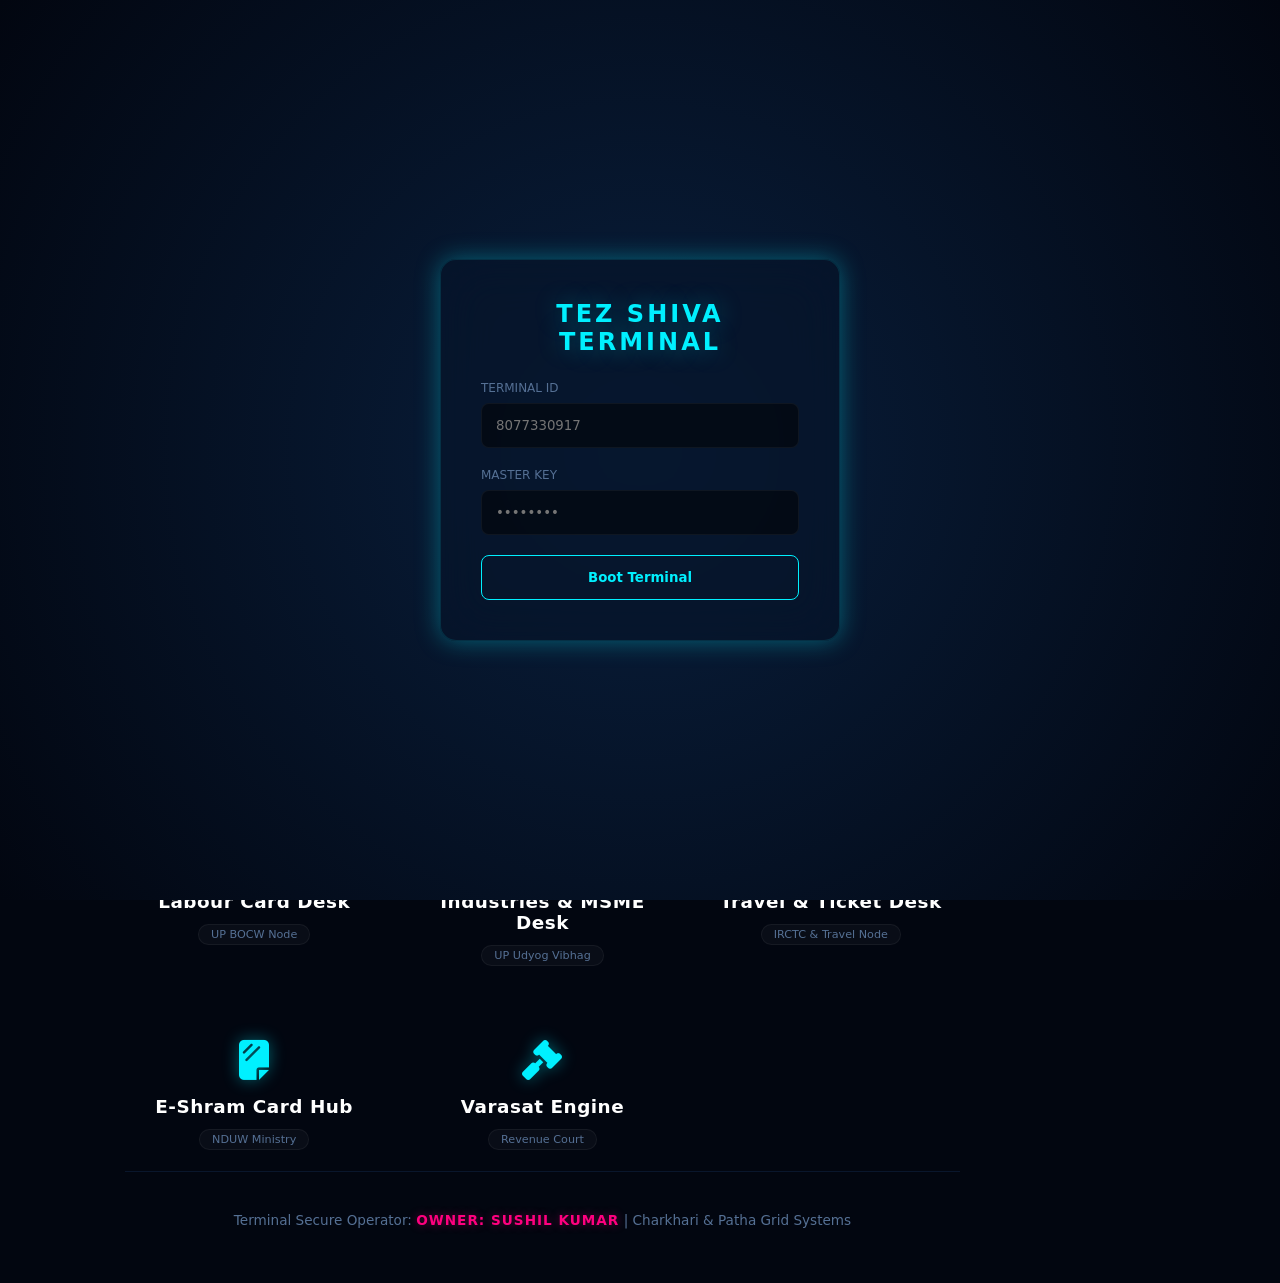
==== login.html @ bae11c3e "Add files via upload" ====
<!DOCTYPE html>
<html lang="en">
<head>
    <meta charset="UTF-8">
    <meta name="viewport" content="width=device-width, initial-scale=1.0">
    <title>Tez Shiva Cyber Sewa | Premium Console v4.0</title>
    <link rel="stylesheet" href="https://cdnjs.cloudflare.com/ajax/libs/font-awesome/6.4.0/css/all.min.css">
    <style>
        /* --- SUPREME NEON CYBER CODES --- */
        :root {
            --bg-matrix: #020610;
            --bg-surface: rgba(6, 20, 42, 0.25);
            --bg-dock: #040c1a;
            --bg-modal: rgba(3, 12, 28, 0.98);
            
            --neon-cyan: #00f0ff;
            --neon-gold: #ffaa00;
            --neon-matrix: rgba(0, 240, 255, 0.05);
            --neon-glow: 0 0 25px rgba(0, 240, 255, 0.35);
            
            --text-cyber: #e2f1ff;
            --text-dim: #557094;
            --border-glow: rgba(0, 240, 255, 0.12);
            
            --header-h: 165px; 
            --dock-w: 85px;
            --sidebar-w: 280px;
        }

        * { margin: 0; padding: 0; box-sizing: border-box; font-family: 'Segoe UI', system-ui, sans-serif; }
        body { background-color: var(--bg-matrix); color: var(--text-cyber); overflow-x: hidden; -webkit-font-smoothing: antialiased; }

        /* --- SECURE ENTRY ACCESS SYSTEM --- */
        #login-view {
            position: fixed; top: 0; left: 0; width: 100%; height: 100vh;
            background: radial-gradient(circle at center, #091f3d 0%, #020610 100%);
            display: flex; justify-content: center; align-items: center;
            z-index: 9999; transition: opacity 0.3s ease;
        }
        .login-box {
            background: rgba(6, 20, 42, 0.7); backdrop-filter: blur(25px); -webkit-backdrop-filter: blur(25px);
            padding: 40px; border-radius: 16px; width: 100%; max-width: 400px;
            border: 1px solid var(--border-glow); box-shadow: var(--neon-glow); text-align: center;
        }
        .login-box h2 { color: var(--neon-cyan); font-size: 1.5rem; margin-bottom: 25px; letter-spacing: 3px; font-weight: 900; text-shadow: var(--neon-glow); }
        .input-group { margin-bottom: 20px; text-align: left; }
        .input-group label { display: block; color: var(--text-dim); font-size: 0.75rem; text-transform: uppercase; margin-bottom: 8px; }
        .input-group input {
            width: 100%; padding: 14px; background: rgba(0,0,0,0.5);
            border: 1px solid rgba(255,255,255,0.05); border-radius: 8px; color: #fff; outline: none;
        }
        .input-group input:focus { border-color: var(--neon-cyan); box-shadow: 0 0 12px rgba(0, 240, 255, 0.2); }
        .btn-login {
            width: 100%; padding: 14px; background: transparent; color: var(--neon-cyan);
            border: 1px solid var(--neon-cyan); border-radius: 8px; font-weight: 700; cursor: pointer; transition: all 0.2s;
        }
        .btn-login:hover { background: var(--neon-cyan); color: #000; box-shadow: var(--neon-glow); }

        /* --- MULTI-TIER HEAD INTERFACE --- */
        header {
            background-color: rgba(4, 12, 26, 0.95); backdrop-filter: blur(15px); -webkit-backdrop-filter: blur(15px);
            position: fixed; top: 0; left: 0; width: 100%; height: var(--header-h);
            z-index: 1000; border-bottom: 1px solid rgba(0, 240, 255, 0.15);
            display: flex; flex-direction: column;
        }
        
        .header-top-row {
            display: flex; align-items: center; justify-content: space-between; padding: 0 2rem; height: 70px;
            border-bottom: 1px solid rgba(255,255,255,0.03);
        }
        
        .brand-container {
            display: flex; align-items: center; min-width: 450px; height: 100%;
        }
        .brand { 
            font-size: 1.8rem; 
            font-weight: 900; 
            color: var(--neon-cyan); 
            letter-spacing: 2px; 
            text-shadow: var(--neon-glow);
            border-right: 3px solid var(--neon-cyan);
            white-space: nowrap;
            padding-right: 5px;
            animation: blinkCursor 0.75s step-end infinite;
        }
        
        @keyframes blinkCursor {
            from, to { border-color: transparent }
            50% { border-color: var(--neon-cyan); }
        }
        
        .search-wrapper {
            display: flex; align-items: center; background: rgba(0, 0, 0, 0.5);
            border-radius: 8px; padding: 6px 16px; border: 1px solid rgba(20, 45, 85, 0.8);
            width: 100%; max-width: 380px;
        }
        .search-wrapper i { color: var(--neon-cyan); margin-right: 12px; }
        .search-wrapper input { background: transparent; border: none; color: #fff; width: 100%; outline: none; font-size: 0.9rem; }

        /* DOCK-STYLE HORIZONTAL UTILITY NODES (HEADER) - SCROLL FIX ADDED */
        .header-utility-menu {
            display: flex; align-items: center; gap: 10px; padding: 10px 2rem 15px 2rem; height: 100px;
            overflow-x: auto; 
            background: rgba(2, 6, 16, 0.6);
            width: 100%;
            scrollbar-width: thin; 
            scrollbar-color: var(--neon-cyan) rgba(0,0,0,0.3);
        }
        
        .header-utility-menu::-webkit-scrollbar { 
            height: 6px; 
        }
        .header-utility-menu::-webkit-scrollbar-track { 
            background: rgba(0,0,0,0.3); 
            border-radius: 10px;
        }
        .header-utility-menu::-webkit-scrollbar-thumb { 
            background: var(--neon-cyan); 
            border-radius: 10px; 
        }
        .header-utility-menu::-webkit-scrollbar-thumb:hover { 
            background: var(--neon-gold); 
        }
        
        .util-dock-node {
            min-width: 85px; 
            height: 75px; 
            border-radius: 10px; 
            background: rgba(0,0,0,0.3);
            display: flex; flex-direction: column; align-items: center; justify-content: center;
            color: var(--text-dim); text-decoration: none; cursor: pointer; transition: all 0.2s; 
            border: 1px solid transparent; text-align: center; padding: 4px;
            flex-shrink: 0; 
        }
        .util-dock-node i { font-size: 1.25rem; margin-bottom: 6px; color: var(--text-dim); transition: all 0.2s; }
        .util-dock-node span { font-size: 0.68rem; font-weight: 700; line-height: 1.2; text-transform: uppercase; white-space: nowrap; }
        
        .util-dock-node:hover { 
            color: var(--neon-cyan); background: var(--neon-matrix); 
            border-color: rgba(0, 240, 255, 0.25); box-shadow: 0 0 10px rgba(0, 240, 255, 0.1);
        }
        .util-dock-node:hover i { color: var(--neon-cyan); }
        .util-dock-node.status-alert:hover { border-color: rgba(255, 170, 0, 0.3); color: var(--neon-gold); }
        .util-dock-node.status-alert:hover i { color: var(--neon-gold); }

        /* LEFT PANEL: SCROLL ON CORE ENGINE */
        .left-dock {
            position: fixed; top: var(--header-h); left: 0;
            width: var(--dock-w); height: calc(100vh - var(--header-h));
            background: var(--bg-dock); border-right: 1px solid rgba(20, 45, 85, 0.3);
            display: flex; flex-direction: column; align-items: center; padding: 20px 0; gap: 12px; z-index: 900;
            overflow-y: auto; overflow-x: hidden; scrollbar-width: none;
        }
        .left-dock::-webkit-scrollbar { display: none; }

        .dock-node {
            width: 64px; height: 64px; border-radius: 10px; background: rgba(0,0,0,0.3);
            display: flex; flex-direction: column; align-items: center; justify-content: center;
            color: var(--text-dim); cursor: pointer; transition: all 0.2s; border: 1px solid transparent;
            text-decoration: none; flex-shrink: 0;
        }
        .dock-node i { font-size: 1.3rem; margin-bottom: 4px; }
        .dock-node span { font-size: 0.65rem; font-weight: 600; }
        .dock-node:hover { color: var(--neon-cyan); background: var(--neon-matrix); border-color: rgba(0, 240, 255, 0.2); }

        /* RIGHT PANEL: MEGA SUBMENU SCROLL ENGINE */
        .right-sidebar {
            position: fixed; top: var(--header-h); right: 0;
            width: var(--sidebar-w); height: calc(100vh - var(--header-h));
            background: var(--bg-dock); border-left: 1px solid rgba(20, 45, 85, 0.3);
            padding: 1.5rem 0 6rem 0; 
            z-index: 900; 
            overflow-y: auto; overflow-x: hidden; scrollbar-width: thin; scrollbar-color: var(--border-glow) transparent;
        }
        .right-sidebar::-webkit-scrollbar { width: 5px; }
        .right-sidebar::-webkit-scrollbar-thumb { background: var(--border-glow); border-radius: 10px; }
        
        .nav-tree { list-style: none; padding-bottom: 20px; }
        .nav-item { padding: 0 1rem; margin-bottom: 8px; }
        
        .nav-trigger {
            display: flex; justify-content: space-between; align-items: center;
            padding: 12px 14px; border-radius: 8px; font-size: 0.85rem; font-weight: 700; 
            color: var(--text-cyber); cursor: pointer; transition: all 0.2s; background: rgba(0,0,0,0.15);
            border: 1px solid rgba(255,255,255,0.02); text-transform: uppercase; letter-spacing: 0.5px;
        }
        .nav-trigger i.menu-main-icon { margin-right: 10px; color: var(--neon-cyan); width: 16px; text-align: center; }
        .nav-trigger i.fa-angle-down { transition: transform 0.3s ease; }
        .nav-trigger.active i.fa-angle-down { transform: rotate(180deg); }
        .nav-trigger:hover, .nav-trigger.active { background: var(--neon-matrix); color: var(--neon-cyan); border-color: rgba(0,240,255,0.15); }
        
        .sub-deck { max-height: 0; overflow: hidden; transition: max-height 0.4s cubic-bezier(0.4, 0, 0.2, 1); padding-left: 1.5rem; list-style: none; }
        .sub-deck.active { max-height: 1000px; padding-top: 5px; padding-bottom: 5px; }
        .sub-deck li a { 
            display: flex; align-items: center; gap: 8px; padding: 8px 10px; font-size: 0.82rem; 
            color: var(--text-dim); text-decoration: none; border-radius: 4px; transition: all 0.15s;
        }
        .sub-deck li a::before { content: '•'; color: rgba(0,240,255,0.3); font-size: 1rem; }
        .sub-deck li a:hover { color: var(--neon-cyan); background: rgba(0, 240, 255, 0.03); padding-left: 14px; }

        /* VIEWPORT MAIN AREA */
        .viewport-wrapper {
            margin-top: var(--header-h); margin-left: var(--dock-w); margin-right: var(--sidebar-w);
            padding: 2.5rem; min-height: calc(100vh - var(--header-h));
            display: flex; justify-content: center;
        }
        .center-flow { width: 100%; max-width: 1150px; display: flex; flex-direction: column; }
        .engine-indicator { font-size: 1.2rem; font-weight: 800; color: #fff; margin-bottom: 2rem; display: flex; align-items: center; gap: 10px; }
        .engine-indicator::before { content: ''; display: inline-block; width: 4px; height: 18px; background: var(--neon-cyan); box-shadow: var(--neon-glow); }

        .services-fluid-grid { display: grid; grid-template-columns: repeat(auto-fill, minmax(250px, 1fr)); gap: 30px; }
        
        .cyber-premium-card {
            background: transparent; 
            border: 1px solid transparent; 
            border-radius: 16px;
            padding: 20px 15px; 
            display: flex; 
            flex-direction: column; 
            align-items: center; 
            text-align: center;
            gap: 12px; 
            transition: all 0.25s cubic-bezier(0.2, 0.8, 0.2, 1); 
            cursor: pointer;
            position: relative;
        }
        
        .card-icon-sphere {
            width: auto; 
            height: auto; 
            background: transparent !important; 
            border: none !important; 
            box-shadow: none !important;
            font-size: 2.5rem; 
            color: var(--neon-cyan); 
            filter: drop-shadow(0 0 8px rgba(0, 240, 255, 0.4));
            transition: all 0.25s ease;
        }
        
        .cyber-premium-card h4 { 
            color: #fff; 
            font-size: 1.15rem; 
            font-weight: 700; 
            letter-spacing: 0.5px; 
            transition: color 0.25s ease;
        }
        
        .card-badge { 
            font-size: 0.7rem; 
            color: var(--text-dim); 
            background: rgba(255,255,255,0.03); 
            padding: 3px 12px; 
            border-radius: 20px; 
            border: 1px solid rgba(255,255,255,0.05);
            transition: all 0.25s ease;
        }

        .cyber-premium-card:hover {
            transform: translateY(-5px);
            border-color: rgba(0, 240, 255, 0.15);
            background: rgba(0, 240, 255, 0.02); 
        }
        .cyber-premium-card:hover .card-icon-sphere { 
            color: #ffffff; 
            filter: drop-shadow(0 0 15px var(--neon-cyan)); 
            transform: scale(1.12);
        }
        .cyber-premium-card:hover h4 { 
            color: var(--neon-cyan); 
            text-shadow: 0 0 10px rgba(0, 240, 255, 0.5);
        }
        .cyber-premium-card:hover .card-badge {
            color: var(--neon-cyan);
            border-color: rgba(0, 240, 255, 0.2);
            background: rgba(0, 240, 255, 0.05);
        }

        /* SMART WHATSAPP AUTOHIDE CORE */
        .whatsapp-cyber-float {
            position: fixed; bottom: 25px; right: 305px;
            background: #25d366; color: white; text-decoration: none; padding: 12px 20px;
            border-radius: 50px; display: flex; align-items: center; gap: 8px; font-weight: 700;
            font-size: 0.88rem; box-shadow: 0 0 20px rgba(37, 211, 102, 0.4); z-index: 1005;
            transition: opacity 0.4s ease, transform 0.3s ease, visibility 0.4s;
            opacity: 0; visibility: hidden; text-transform: uppercase; letter-spacing: 0.5px;
        }
        .whatsapp-cyber-float:hover { transform: scale(1.06); box-shadow: 0 0 25px rgba(37, 211, 102, 0.7); opacity: 1 !important; }
        .whatsapp-cyber-float svg { width: 20px; height: 20px; fill: white; }
        .whatsapp-cyber-float.show { opacity: 1; visibility: visible; }

        /* MODAL POPBOX */
        .modal-overlay {
            position: fixed; top: 0; left: 0; width: 100%; height: 100vh;
            background: rgba(1, 4, 10, 0.88); backdrop-filter: blur(15px); -webkit-backdrop-filter: blur(15px);
            z-index: 2000; display: flex; justify-content: center; align-items: center;
            opacity: 0; pointer-events: none; transition: opacity 0.25s ease;
        }
        .modal-overlay.open { opacity: 1; pointer-events: auto; }
        .modal-container {
            background: var(--bg-modal); border: 1px solid rgba(0, 240, 255, 0.3);
            width: 100%; max-width: 650px; border-radius: 20px; padding: 35px;
            box-shadow: 0 20px 50px rgba(0, 240, 255, 0.25); transform: scale(0.9); transition: transform 0.25s ease;
            position: relative;
        }
        .modal-overlay.open .modal-container { transform: scale(1); }
        .modal-close-trigger { position: absolute; top: 20px; right: 22px; color: var(--text-dim); font-size: 1.3rem; cursor: pointer; }
        .modal-close-trigger:hover { color: #ff4d4d; }
        
        .modal-header-block { display: flex; align-items: center; gap: 15px; margin-bottom: 25px; border-bottom: 1px solid rgba(20, 45, 85, 0.6); padding-bottom: 15px; }
        .modal-header-block i { font-size: 1.6rem; color: var(--neon-cyan); }
        .modal-header-block h3 { font-size: 1.3rem; font-weight: 800; color: #fff; }
        
        .modal-grid-actions { display: grid; grid-template-columns: repeat(2, 1fr); gap: 14px; }
        .modal-action-btn {
            background: rgba(6, 22, 46, 0.6); border: 1px solid rgba(20, 50, 90, 0.8);
            border-radius: 12px; padding: 16px 12px; text-align: center; color: #fff;
            text-decoration: none; display: flex; flex-direction: column; align-items: center; gap: 6px;
            transition: all 0.2s ease; cursor: pointer;
        }
        .modal-action-btn i { font-size: 1.25rem; color: var(--neon-cyan); }
        .modal-action-btn span { font-size: 0.88rem; font-weight: 700; }
        .modal-action-btn small { font-size: 0.7rem; color: var(--text-dim); }
        
        .modal-action-btn.full-span-node { grid-column: span 2; background: linear-gradient(90deg, rgba(6,22,46,0.6) 0%, rgba(0,240,255,0.05) 50%, rgba(6,22,46,0.6) 100%); border-color: rgba(0, 240, 255, 0.25); }
        .modal-action-btn:hover { background: var(--neon-matrix); border-color: var(--neon-cyan); box-shadow: 0 0 15px rgba(0, 240, 255, 0.15); transform: translateY(-2px); }
        .modal-action-btn.full-span-node:hover { border-color: var(--neon-gold); }
        .modal-action-btn.full-span-node:hover i, .modal-action-btn.full-span-node:hover span { color: var(--neon-gold); }

        footer { margin-top: auto; padding: 40px 0 15px; text-align: center; color: var(--text-dim); font-size: 0.85rem; border-top: 1px solid rgba(20, 45, 85, 0.4); }
        .owner-slug { color: #ff007f; font-weight: 900; text-shadow: 0 0 10px rgba(255, 0, 127, 0.4); letter-spacing: 1px; }

        @media (max-width: 1120px) { .right-sidebar { display: none; } .viewport-wrapper { margin-right: 0; } .whatsapp-cyber-float { right: 25px; } }
        @media (max-width: 768px) { .left-dock { display: none; } .viewport-wrapper { margin-left: 0; padding: 1.5rem; } header { height: 200px; --header-h: 200px; } .brand-container { min-width: auto; } .brand { font-size: 1.3rem; } }
    </style>
</head>
<body>

    <div id="login-view">
        <div class="login-box">
            <h2>TEZ SHIVA TERMINAL</h2>
            <form id="secureAuth">
                <div class="input-group"><label>Terminal ID</label><input type="text" id="uid" placeholder="8077330917" required autocomplete="off"></div>
                <div class="input-group"><label>Master Key</label><input type="password" id="ukey" placeholder="••••••••" required></div>
                <button type="submit" class="btn-login">Boot Terminal</button>
            </form>
        </div>
    </div>

    <div id="dashboard-view">
        
        <header>
            <div class="header-top-row">
                <div class="brand-container">
                    <div class="brand" id="liveSiteHeading">TEZ SHIVA CYBER SEWA</div>
                </div>
                
                <div class="search-wrapper">
                    <i class="fa-solid fa-magnifying-glass"></i>
                    <input type="text" id="instantSearch" placeholder="Filter through core 11 grid services..." oninput="streamFilter()">
                </div>
                <div class="header-controls">
                    <div class="control-trigger" onclick="killTerminal()"><i class="fa-solid fa-power-off" style="color: #ff4d4d; cursor:pointer;"></i></div>
                </div>
            </div>
            
            <div class="header-utility-menu">
                <a href="https://upbhulekh.gov.in/" target="_blank" class="util-dock-node"><i class="fa-solid fa-map-location-dot"></i><span>Khatuni</span></a>
                <a href="https://ekhasra.up.gov.in/" target="_blank" class="util-dock-node"><i class="fa-solid fa-file-invoice"></i><span>Khasra</span></a>
                <a href="https://upbhunaksha.gov.in/" target="_blank" class="util-dock-node"><i class="fa-solid fa-map"></i><span>Naksha</span></a>
                <a href="https://nfsa.up.gov.in/Food/TrackingRationCard/NFSARCSearch.aspx" target="_blank" class="util-dock-node"><i class="fa-solid fa-receipt"></i><span>Ration Raseed</span></a>
                <a href="https://cscsafar.in/" target="_blank" class="util-dock-node"><i class="fa-solid fa-ticket"></i><span>Ticket Booking</span></a>
                <a href="https://webservices.bajajallianz.com/CSC/login.jsp" target="_blank" class="util-dock-node"><i class="fa-solid fa-shield-halved"></i><span>Insurance</span></a>
                <a href="https://myaadhaarbeta.uidai.gov.in/CheckAadhaarStatus/en" target="_blank" class="util-dock-node status-alert"><i class="fa-solid fa-fingerprint"></i><span>Aadhaar Status</span></a>
                <a href="https://tin.tin.proteantech.in/pantan/StatusTrack.html" target="_blank" class="util-dock-node status-alert"><i class="fa-solid fa-address-card"></i><span>PAN Status</span></a>
                <a href="https://ecinet.eci.gov.in/" target="_blank" class="util-dock-node status-alert"><i class="fa-solid fa-check-to-slot"></i><span>Voter Status</span></a>
                <a href="https://upbhulekh.gov.in/" target="_blank" class="util-dock-node"><i class="fa-solid fa-map-location-dot"></i><span>Khatuni</span></a>
                <a href="https://pmkisan.gov.in/FarmerStatus.aspx" target="_blank" class="util-dock-node status-alert"><i class="fa-solid fa-tractor"></i><span>PM Kisan Stat</span></a>
                <a href="https://sspy-up.gov.in/oap/public_new/UserLogin.aspx" target="_blank" class="util-dock-node status-alert"><i class="fa-solid fa-hand-holding-heart"></i><span>Pension Stat</span></a>
                <a href="https://upbocw.in/Dynamic/PublicUser/LabourEstbDetail.aspx" target="_blank" class="util-dock-node status-alert"><i class="fa-solid fa-helmet-safety"></i><span>Labour Status</span></a>              
                <a href="https://passportsindia.gov.in/AppOnlineProject/statusTracker/trackStatusInpNew" target="_blank" class="util-dock-node status-alert"><i class="fa-solid fa-passport"></i><span>Passport Stat</span></a>
                <a href="https://scholarship.up.gov.in/" target="_blank" class="util-dock-node status-alert"><i class="fa-solid fa-graduation-cap"></i><span>Scholarship Stat</span></a>
                <a href="https://eshram.gov.in/" target="_blank" class="util-dock-node status-alert"><i class="fa-solid fa-id-badge"></i><span>E-Shram Stat</span></a>
                <a href="https://passbook.epfindia.gov.in/MemberPassBook/Login" target="_blank" class="util-dock-node status-alert"><i class="fa-solid fa-piggy-bank"></i><span>EPF Status</span></a>
                <a href="https://ewallet.uppcl.org/login" target="_blank" class="util-dock-node status-alert"><i class="fa-solid fa-bolt"></i><span>Bill Status</span></a>
            </div>
        </header>

        <aside class="left-dock" id="nodeDock"></aside>

        <aside class="right-sidebar">
            <ul class="nav-tree">
                <li class="nav-item">
                    <div class="nav-trigger" onclick="toggleSub(this)">
                        <div><i class="fa-solid fa-gavel menu-main-icon"></i>UP Govt Schemes</div><i class="fa-solid fa-angle-down"></i>
                    </div>
                    <ul class="sub-deck">
                        <li><a href="#" target="_blank">Shadi Anudan Yojana</a></li>
                        <li><a href="https://bor.up.nic.in/" target="_blank">(राजस्व विभाग) Revenue Desk </a></li>
                        <li><a href="https://bor.up.nic.in/krishakaccidentscheme" target="_blank"> मुख्यमंत्री कृषक दुर्घटना कल्याण योजना ₹5 लाख  </a></li>
                        <li><a href="https://miuponline.in/" target="_blank">यूपी निःशुल्क बोरिंग योजना</a></li>
                        <li><a href="https://upagriculture.com/" target="_blank">कृषि यंत्र सब्सिडी आवेदन (Farm Machinery Subsidy)</a></li>
                        <li><a href="https://mnre.gov.in/" target="_blank">सोलर पंप योजना (PM-KUSUM Scheme)</a></li>
                    </ul>
                </li>
                <li class="nav-item">
                    <div class="nav-trigger" onclick="toggleSub(this)">
                        <div><i class="fa-solid fa-building-columns menu-main-icon"></i>Banking Points</div><i class="fa-solid fa-angle-down"></i>
                    </div>
                    <ul class="sub-deck">
                        <li><a href="https://cscaxiskbs.in/" target="_blank">Axis Bank Portal</a></li>
                        <li><a href="https://agent2.paycsc.in/" target="_blank">AEPS Cash Withdrawal</a></li>
                        <li><a href="https://csc.finduit.in/" target="_blank">All Bank Statement</a></li>
                        <li><a href="https://cscloanbazar.in/" target="_blank">Loan Bazzar</a></li>
                        <li><a href="https://www.npci.org.in/" target="_blank">DBT/NPCI Link</a></li>
                        <li><a href="https://pfms.nic.in/" target="_blank">सरकारी पैसा चेक करें (PFMS)</a></li>
                    </ul>
                </li>
                <li class="nav-item">
                    <div class="nav-trigger" onclick="toggleSub(this)">
                        <div><i class="fa-solid fa-scroll menu-main-icon"></i>Revenue Desk</div><i class="fa-solid fa-angle-down"></i>
                    </div>
                    <ul class="sub-deck">
                        <li><a href="https://edistrict.up.gov.in/" target="_blank">Income / Caste / Domicile Certificate</a></li>
                        <li><a href="https://bor.up.nic.in/" target="_blank">Revenue Desk (राजस्व विभाग)</a></li>
                        <li><a href="https://upfr.agristack.gov.in/#" target="_blank">किसान रजिस्ट्री (Farmer Registry)</a></li>
                        <li><a href="https://agridarshan.up.gov.in/" target="_blank">किसान पंजीकरण (Kisan Panjiyan / PM-Kisan)</a></li>
                    </ul>
                </li>
                <li class="nav-item">
                    <div class="nav-trigger" onclick="toggleSub(this)">
                        <div><i class="fa-solid fa-graduation-cap menu-main-icon"></i>Education Hub</div><i class="fa-solid fa-angle-down"></i>
                    </div>
                    <ul class="sub-deck">
                        <li><a href="#" target="_blank">UPMSP Board Console</a></li>
                        <li><a href="#" target="_blank">Sarkari Result Feed</a></li>
                        <li><a href="#" target="_blank">CCC Exam Apply</a></li>
                    </ul>
                </li>
                <li class="nav-item">
                    <div class="nav-trigger" onclick="toggleSub(this)">
                        <div><i class="fa-solid fa-shield-cat menu-main-icon"></i>Police Verification</div><i class="fa-solid fa-angle-down"></i>
                    </div>
                    <ul class="sub-deck">
                        <li><a href="#" target="_blank">Character Certificate</a></li>
                        <li><a href="#" target="_blank">UP Cop Lost Report</a></li>
                        <li><a href="#" target="_blank">E-Challan Payment Node</a></li>
                    </ul>
                </li>
            </ul>
        </aside>

        <div class="viewport-wrapper">
            <div class="center-flow">
                <div class="engine-indicator">Hyperlink Action Nodes</div>
                
                <div class="services-fluid-grid" id="gridStream">
                    <div class="cyber-premium-card" data-tag="aadhaar uidai card update uid download" onclick="openServiceBox('aadhaar', 'fa-fingerprint')">
                        <div class="card-icon-sphere"><i class="fa-solid fa-fingerprint"></i></div>
                        <h4>Aadhaar Hub</h4><div class="card-badge">UIDAI Service</div>
                    </div>
                    <div class="cyber-premium-card" data-tag="pan card apply protean nsdl status nsdl" onclick="openServiceBox('pan', 'fa-address-card')">
                        <div class="card-icon-sphere"><i class="fa-solid fa-address-card"></i></div>
                        <h4>PAN Card Desk</h4><div class="card-badge">Protean / NSDL</div>
                    </div>
                    <div class="cyber-premium-card" data-tag="dl driving license sarathi parivahan rto" onclick="openServiceBox('dl', 'fa-id-card-clip')">
                        <div class="card-icon-sphere"><i class="fa-solid fa-id-card-clip"></i></div>
                        <h4>Driving License (DL)</h4><div class="card-badge">Sarathi Parivahan</div>
                    </div>
                    <div class="cyber-premium-card" data-tag="ayushman bharat health card pmjay bis" onclick="openServiceBox('ayushman', 'fa-heart-pulse')">
                        <div class="card-icon-sphere"><i class="fa-solid fa-heart-pulse"></i></div>
                        <h4>Ayushman Health</h4><div class="card-badge">PM-JAY Console</div>
                    </div>
                    <div class="cyber-premium-card" data-tag="voter id card nvsp election commission epic" onclick="openServiceBox('voter', 'fa-check-to-slot')">
                        <div class="card-icon-sphere"><i class="fa-solid fa-check-to-slot"></i></div>
                        <h4>Voter ID (NVSP)</h4><div class="card-badge">ECI Node</div>
                    </div>
                    <div class="cyber-premium-card" data-tag="ration card rasan fcs up supply quota" onclick="openServiceBox('ration', 'fa-bowl-rice')">
                        <div class="card-icon-sphere"><i class="fa-solid fa-bowl-rice"></i></div>
                         <h4>Ration Card Node</h4><div class="card-badge">FCS Department</div>
                    </div>
                   
                    <div class="cyber-premium-card" data-tag="pm kisan samman nidhi farmer sammannidhi" onclick="openServiceBox('pmkisan', 'fa-wheat-awn')">
                        <div class="card-icon-sphere"><i class="fa-solid fa-wheat-awn"></i></div>
                        <h4>PM Kisan Samman</h4><div class="card-badge">Agriculture Desk</div>
                    </div>
                    <div class="cyber-premium-card" data-tag="kisan panjikaran farmer registration agriculture agridarshan beej booking yantra booking pm kisan" onclick="openServiceBox('kisanpanjikaran', 'fa-tractor')">
                        <div class="card-icon-sphere"><i class="fa-solid fa-tractor"></i></div>
                        <h4>Kisan Panjikaran</h4><div class="card-badge">Farmer Registration</div>
                    </div>
                    <div class="cyber-premium-card" data-tag="pension old age widow disabled vridha viklang" onclick="openServiceBox('pension', 'fa-users-rays')">
                        <div class="card-icon-sphere"><i class="fa-solid fa-users-rays"></i></div>
                        <h4>Pension Systems</h4><div class="card-badge">SSP Department</div>
                    </div>
                    <div class="cyber-premium-card" data-tag="labour card shramik bocw majdur" onclick="openServiceBox('labour', 'fa-helmet-safety')">
                        <div class="card-icon-sphere"><i class="fa-solid fa-helmet-safety"></i></div>
                        <h4>Labour Card Desk</h4><div class="card-badge">UP BOCW Node</div>
                    </div>
                    <!-- Udyog Vibhag (Department of Industries) Card Component -->
                    <div class="cyber-premium-card" data-tag="udyog vibhag msme mysy cm yuva vishwakarma loan scheme" onclick="openServiceBox('udyog', 'fa-industry')">
                        <div class="card-icon-sphere"><i class="fa-solid fa-industry"></i></div>
                        <h4>Industries & MSME Desk</h4>
                        <div class="card-badge">UP Udyog Vibhag</div>
                    </div>

                    <!-- Ticket Booking Desk Card Component -->
                    <div class="cyber-premium-card" data-tag="ticket booking irctc train flight bus upsrtc yatra" onclick="openServiceBox('tickets', 'fa-ticket')">
                        <div class="card-icon-sphere"><i class="fa-solid fa-ticket"></i></div>
                        <h4>Travel & Ticket Desk</h4>
                        <div class="card-badge">IRCTC & Travel Node</div>
                    </div>

                    <div class="cyber-premium-card" data-tag="e-shram eshram card national database unorganized" onclick="openServiceBox('eshram', 'fa-sheet-plastic')">
                        <div class="card-icon-sphere"><i class="fa-solid fa-sheet-plastic"></i></div>
                        <h4>E-Shram Card Hub</h4><div class="card-badge">NDUW Ministry</div>
                    </div>
                    <div class="cyber-premium-card" data-tag="varasat virasat e-dharti inam revenue land transfer" onclick="openServiceBox('varasat', 'fa-gavel')">
                        <div class="card-icon-sphere"><i class="fa-solid fa-gavel"></i></div>
                        <h4>Varasat Engine</h4><div class="card-badge">Revenue Court</div>
                    </div>
                </div>

                <footer>Terminal Secure Operator: <span class="owner-slug">OWNER: SUSHIL KUMAR</span> | Charkhari & Patha Grid Systems</footer>
            </div>
        </div>
    </div>

    <a href="https://wa.me/918077330917?text=Namaskar%20Sushil%20Bhaiya,%20mujhe%20digital%20services%20ke%20liye%20help%20chahiye." 
       class="whatsapp-cyber-float" target="_blank" id="whatsappBtn">
        <svg viewBox="0 0 32 32">
            <path d="M16 2a14 14 0 0 0-12.1 21L2 29l6.3-1.6A14 14 0 1 0 16 2zm7.5 20.2c-.3.9-1.7 1.7-2.4 1.8-.7.1-1.5.2-4.6-1-3.2-1.3-5.3-4.6-5.5-4.8-.2-.2-1.5-2-1.5-3.9 0-1.9 1-2.8 1.4-3.2.3-.3.8-.5 1.2-.5h.4c.3 0 .6 0 .9.7.3.8 1.1 2.6 1.2 2.8.1.2.1.4 0 .6-.1.3-.3.5-.5.7-.2.2-.4.4-.2.8.3.4 1.1 1.9 2.4 3.1 1.6 1.4 3-1.9 3.4-1.7.4.2 2.4 1.1 2.8 1.3.4.2.7.3.8.5.1.3.1 1.7-.3 2.6z"/>
        </svg>
        <span>WhatsApp Help</span>
    </a>

    <div class="modal-overlay" id="actionModal" onclick="closeServiceBox(event)">
        <div class="modal-container">
            <div class="modal-close-trigger" onclick="forceCloseBox()"><i class="fa-solid fa-xmark"></i></div>
            <div class="modal-header-block">
                <i id="modalIcon" class="fa-solid fa-circle-dot"></i>
                <h3 id="modalTitle">Console Panel</h3>
            </div>
            <div class="modal-grid-actions" id="modalButtonsArea"></div>
        </div>
    </div>

    <script>
        // MASTER DYNAMIC DATA OBJECT: Isme aap jab chahe options badha ya ghata sakte hain.
        const servicesData = {
            aadhaar: {
                title: "Aadhaar System (UIDAI)",
                options: [
                
                    { name: "Aadhaar Update", sub: "Online Demographics Update", link: "https://myaadhaar.uidai.gov.in/", icon: "fa-wrench", fullSpan: true },
                    { name: "Aadhaar Update Status Check", sub: "Enrolment / Update Status", link: "https://myaadhaar.uidai.gov.in/CheckAadhaarStatus/en", icon: "fa-magnifying-glass-chart" },
                    { name: "Document Update (POI/POA)", sub: "Update Identity & Address Proof", link: "https://myaadhaar.uidai.gov.in/du/en_IN", icon: "fa-file-circle-check" },
                    { name: "Verify Mobile Number / Email", sub: "Check Registered Contact Details", link: "https://myaadhaar.uidai.gov.in/check-aadhaar-validity/en", icon: "fa-mobile-screen-button" },
                    { name: "Biometric Lock / Unlock", sub: "Secure Aadhaar Biometrics", link: "https://myaadhaar.uidai.gov.in/lock-unlock-aadhaar/en", icon: "fa-fingerprint" },
                    { name: "Complaint Register / Check Status", sub: "UIDAI Grievance Services", link: "https://myaadhaar.uidai.gov.in/grievance-feedback/en", icon: "fa-circle-exclamation" },
                    { name: "Aadhaar Download (e-Aadhaar)", sub: "Get E-Aadhaar PDF", link: "https://myaadhaar.uidai.gov.in/genricDownloadAadhaar/en", icon: "fa-print" },
                    { name: "Retrieve Lost UID/EID", sub: "Retrieve EID / UID Desk", link: "https://myaadhaar.uidai.gov.in/retrieve-eid-uid/en", icon: "fa-address-book", fullSpan: true },
                ]
            },

            pan: {
                title: "Protean PAN System (NSDL)",
                options: [
                    
                    { name: "NSDL PAN CSC", sub: "Form 49A Registration", link: "https://egovcsc.csccloud.in/nsdl/", icon: "fa-plus-circle" },
                    { name: "UTI PAN CSC", sub: "New PAN & Correction Services", link: "https://www.myutiitsl.com/", icon: "fa-address-card" },
                    { name: "Download Pan Card", sub: "Get E-Pan Card PDF", link: "#", icon: "fa-print" },
                    { name: "Reprint Pan Card", sub: "PReprint Pan PDF", link: "https://onlineservices.proteantech.in/paam/ReprintEPan.html", icon: "fa-print" },
                    { name: "Track PAN Status", sub: "Check Acknowledgment No.", link: "https://tin.tin.proteantech.in/pantan/StatusTrack.html", icon: "fa-magnifying-glass-chart"},
                    { name: "Find Lost Pan Card No.", sub: "Retrieve Pan Desk", link: "https://eportal.incometax.gov.in/iec/foservices/#/pre-login/instant-e-pan", icon: "fa-address-book"},
                    { name: "Income Tax eFiling", sub: "Official ITR & PAN Services Portal", link: "https://www.incometax.gov.in/", icon: "fa-file-invoice-dollar", fullSpan: true },
                    { name: "NSDL Official Website", sub: "Protean PAN Card Services Portal", link: "https://tinpan.proteantech.in/", icon: "fa-id-card"},
                    { name: "UTI PAN Services", sub: "UTIITSL PAN Card Official Portal", link: "https://www.pan.utiitsl.com/", icon: "fa-address-card" },
                ]
            },
            dl: {
                title: "Driving License (Sarathi Parivahan)",
                options: [
                    { name: "New License Apply", sub: "Learner & Permanent Form", link: "https://www.csctransport.in/", icon: "fa-plus-circle" },
                    { name: "DL Correction", sub: "Address / Details Change", link: "https://sarathi.parivahan.gov.in/", icon: "fa-wrench" },
                    { name: "Book My HSRP", sub: "HSRP Plate Booking & Tracking", link: "https://www.bookmyhsrp.com/", icon: "fa-car-rear"},
                    { name: "DL Mobile Number Correction", sub: "Track Application Journey", link: "https://sarathi.parivahan.gov.in/sarathiservice/mobNumUpdpub.do", icon: "fa-mobile-screen" },
                    { name: "Rc Mobile Correction", sub: "Download Certificate PDF", link: "https://vahan.parivahan.gov.in/mobileupdate/", icon: "fa-mobile-screen-button" },
                    { name: "e-Challan Payment", sub: "Check & Pay Traffic Challan", link: "https://echallan.parivahan.gov.in/index/accused-challan", icon: "fa-receipt" },
                    { name: "Know Your Vehicle Details", sub: "Search Vehicle Registration Details", link: "https://vahan.parivahan.gov.in/nrservices/faces/user/citizen/citizenlogin.xhtml", icon: "fa-car" },
                    { name: "Know Your Licence Details", sub: "Search Driving Licence Information", link: "https://parivahan.gov.in/rcdlstatus/?pur_cd=101", icon: "fa-id-card" },
                    { name: "Parivahan Vehicle Services", sub: "RC, Tax, Permit & Vehicle Services", link: "https://parivahan.gov.in/en/content/vehicle-related-services", icon: "fa-car-side", fullSpan: true },
                ]
            },
            ayushman: {
                title: "Ayushman Bharat PM-JAY",
                options: [
                    { name: "Ayushman Card", sub: "Apply & Download PM-JAY Card", link: "https://beneficiary.nha.gov.in/", icon: "fa-heart-pulse" },
                    { name: "ABHA Card", sub: "Create Ayushman Health Account", link: "https://abha.abdm.gov.in/", icon: "fa-id-card-clip" },
                    { name: "Complaint Service", sub: "Register & Track Health Complaints", link: "https://grievance.abdm.gov.in/", icon: "fa-circle-exclamation" },
                    { name: "National Health Authority", sub: "Official NHA Health Portal", link: "https://nha.gov.in/", icon: "fa-building-shield" },
                ]
            },

            udyog: {
                title: "Udyog Vibhag & MSME Services",
                options: [
                    { name: "CM Yuva Udyami Yojana", sub: "Mukhyamantri Yuva Loan Scheme", link: "https://msme.up.gov.in/", icon: "fa-user-gear" },
                    { name: "Vishwakarma Shram Samman", sub: "Free Toolkit & Skill Training Scheme", link: "https://msme.up.gov.in/login/registration_login", icon: "fa-screwdriver-wrench" },
                    { name: "Track Application Status", sub: "Check UP MSME / CM-YUVA Status", link: "https://msme.up.gov.in/login/registration_login", icon: "fa-chart-line", fullSpan: true },
                    { name: "Udyam Registration", sub: "New MSME Business Registration", link: "https://www.udyamregistration.gov.in/", icon: "fa-file-invoice" },
                    { name: "Udyam Correction/Cancel Reg", sub: "Update Existing Registration Details", link: "https://www.udyamregistration.gov.in/Udyam_Login.aspx", icon: "fa-file-pen" },
                    { name: "Know Your Udyam Number", sub: "Find Forgotten Registration Number", link: "hhttps://www.udyamregistration.gov.in/ForgotRegNo.aspx", icon: "fa-magnifying-glass" },
                    { name: "Print Udyam Certificate", sub: "Download Official MSME Certificate", link: "https://www.udyamregistration.gov.in/Udyam_Login.aspx", icon: "fa-print" },                    
                ]
            },

            tickets: {
                title: "Travel & Ticket Booking Services",
                options: [                                       
                    { name: "Train Schedule & Route", sub: "Check Train Time-Table & Stoppages", link: "https://www.indianrail.gov.in/enquiry/SCHEDULE/TrainSchedule.html?locale=en", icon: "fa-calendar-days", fullSpan: true },
                    { name: "IRCTC Train Booking(CSC)", sub: "Book Train Tickets via IRCTC Portal", link: "https://cscsafar.in/", icon: "fa-train" }, 
                    { name: "Check PNR Status", sub: "Track Live Train PNR & Waitlist Status", link: "https://www.indianrail.gov.in/enquiry/PNR/PnrEnquiry.html", icon: "fa-list-check" },
                    { name: "Train Fare Enquiry", sub: "Check Ticket Price & Class Quotas", link: "https://www.indianrail.gov.in/enquiry/FARE/FareEnquiry.html?locale=en", icon: "fa-money-bill-wave" },
                    { name: "Track Train Live Status", sub: "Spot Your Train & Running Schedule", link: "https://enquiry.indianrail.gov.in/", icon: "fa-location-dot" },
                    { name: "Cancel & Refund Status", sub: "Manage Bookings & Check Cancel Refunds", link: "https://www.operations.irctc.co.in/AgentInterface/loginHome.jsf", icon: "fa-money-bill-transfer", fullSpan: true },
                    { name: "UPSRTC Bus Booking", sub: "Book UP State Road Transport Buses", link: "https://connect.csc.gov.in/account/authorize?response_type=code&client_id=95000000000000000000000000000000000000000000000000000000000000000009b75a3-67f6-4f73-949f-31b074a1fe53&redirect_uri=https://air.cscsafar.in&state=82516", icon: "fa-bus" },
                    { name: "Flight Ticket Booking", sub: "Compare & Book Domestic/International Flights", link: "https://connect.csc.gov.in/account/authorize?response_type=code&client_id=959b75a3-67f6-4f73-949f-31b074a1fe53&redirect_uri=https://air.cscsafar.in&state=82516", icon: "fa-plane" },                    
                    
                ]
            },

            voter: {
                title: "Voter ID System (NVSP Portal)",
                options: [
                    { name: "Voter Portal Signup", sub: "Create New Voter Service Account", link: "https://voters.eci.gov.in/signup", icon: "fa-user-check", fullSpan: true },
                    { name: "Voter ID New & Correction", sub: "Fresh Registration Apply", link: "https://voters.eci.gov.in/", icon: "fa-plus-circle" },
                    { name: "Download Electoral Roll", sub: "Download PDF Voter List", link: "https://voters.eci.gov.in/download-eroll", icon: "fa-download" },
                    { name: "Search Your Name in Last SIR", sub: "Find Name in Latest Electoral Roll", link: "https://voters.eci.gov.in/", icon: "fa-magnifying-glass" },
                    { name: "Search Your Name in E-Roll", sub: "Check Name in Electoral Roll", link: "https://electoralsearch.eci.gov.in/", icon: "fa-list-check" },
                ]
            },
            ration: {
                title: "Ration Card System (FCS UP)",
                options: [
                    { name: "New & Correction Ration Card", sub: "Apply New / Update Ration Details", link: "https://edistrict.up.gov.in/edistrict/login/login.aspx?Xpr$lgnp=y9RBuCEML0mmuocMr032+/nkHNxBD6qT", icon: "fa-clipboard-list", fullSpan: true },
                    { name: "UP Food & Civil Supplies", sub: "Ration Khadya Evam Rasad Vibhag Portal", link: "https://fcs.up.gov.in/", icon: "fa-wheat-awn-circle-exclamation" },
                    { name: "Kisan Kharid Registration", sub: "Kharid Hetu Farmer Registration", link: "https://eproc.up.gov.in/paddy2324/Uparjan/FarmerRegLogin.aspx", icon: "fa-wheat-awn-circle-exclamation" },
                    { name: "Ration Card Complaint", sub: "Rashan Card Sambandhi Shikayat", link: "https://cms.up.gov.in/jsk/User/Default.aspx", icon: "fa-file-circle-exclamation", fullSpan: true },
                ]
            },
            pmkisan: {
                title: "PM Kisan Samman Nidhi",
                options: [
                    { name: "PM Kisan New Registration", sub: "Apply New Farmer Registration", link: "https://pmkisan.gov.in/RegistrationFormupdated.aspx", icon: "fa-user-plus" },
                    { name: "PM Kisan Correction", sub: "Edit Farmer Registration Details", link: "https://pmkisan.gov.in/SearchSelfRegisterfarmerDetailsnewUpdated.aspx", icon: "fa-file-pen" },
                    { name: "PM Kisan Status", sub: "Check Beneficiary Application Status", link: "https://pmkisan.gov.in/FarmerStatus.aspx", icon: "fa-magnifying-glass-chart", fullSpan: true },
                    { name: "PM Kisan eKYC", sub: "Complete Aadhaar eKYC Verification", link: "https://exlink.pmkisan.gov.in/", icon: "fa-fingerprint" },                    
                    { name: "Update Missing Details", sub: "Complete Incomplete Farmer Data", link: "https://pmkisan.gov.in/SearchBeneficiaryInformationUpdate.aspx", icon: "fa-circle-info" },
                    { name: "Know Your Registration Number", sub: "Find PM Kisan Registration ID", link: "https://pmkisan.gov.in/KnowYour_Registration.aspx", icon: "fa-id-card" },
                    { name: "PM Kisan Mobile Update", sub: "Change Registered Mobile Number", link: "https://pmkisan.gov.in/MobileUpdation_Pub.aspx", icon: "fa-mobile-screen-button" },
                    { name: "Check Farmer Status", sub: "Beneficiary Installment Status", link: "https://pmkisan.gov.in/BeneficiaryStatus_New.aspx", icon: "fa-magnifying-glass-chart", fullSpan: true },
                ]
            
            },

            kisanpanjikaran: {
                title: "Kisan Agriculture Services",
                options: [
                    { name: "Kisan Panjikaran", sub: "Farmer Registration Portal", link: "https://upfr.agristack.gov.in/", icon: "fa-user-plus" },
                    { name: "Agridarshan Login", sub: "Agriculture Department Dashboard", link: "https://agriculture.up.gov.in/", icon: "fa-seedling" },
                    { name: "Aadhaar Satyapan", sub: "Farmer Aadhaar Verification", link: "https://upfr.agristack.gov.in/farmer-registry-up/#/home", icon: "fa-id-card" },
                    { name: "Know Your Reg Number", sub: "Find Farmer Registration Number", link: "https://upfr.agristack.gov.in/farmer-registry-up/#/home", icon: "fa-magnifying-glass" },
                    { name: "Know Your Reg Agridarshan", sub: "Search Agriculture Registration Details", link: "https://agriculture.up.gov.in/", icon: "fa-address-card" },
                    { name: "Beej Booking", sub: "Seed Booking & Distribution", link: "https://agriculture.up.gov.in/", icon: "fa-wheat-awn" },
                    { name: "Yantra Booking", sub: "Agriculture Machine Booking", link: "https://agriculture.up.gov.in/", icon: "fa-tractor" },
                ]
            
            },

            pension: {
                title: "Social Pension Portal (SSPY)",
                options: [
                    { name: "Vridha Pension Apply", sub: "Old Age Scheme Request", link: "https://sspy-up.gov.in/HindiPages/oldage_h.aspx", icon: "fa-plus-circle" },
                    { name: "Nirashrit Mahila Apply", sub: "Widow Pension Submission", link: "https://sspy-up.gov.in/HindiPages/widow_h.aspx", icon: "fa-plus-circle" },
                    { name: "Divyang Pension Apply", sub: "Disabled Welfare Request", link: "https://sspy-up.gov.in/HindiPages/handicap_h.aspx", icon: "fa-plus-circle" },                    
                    { name: "Mobile Number Update", sub: "Update Registered Mobile", link: "https://sspy-up.gov.in/oap/public_new/UserLogin.aspx"},
                    { name: "Know Your Mobile Number", sub: "Check Registered Mobile Details", link: "https://sspy-up.gov.in/oap/public_new/UserForgetMobile.aspx", icon: "fa-sim-card"},
                    { name: "eKYC Service", sub: "Complete Aadhaar eKYC Verification", link: "https://sspy-up.gov.in/oap/public_new/UserLogin.aspx", icon: "fa-fingerprint",},
                    { name: "Check Pension Status", sub: "Track Application Approval", link: "https://sspy-up.gov.in/oap/public_new/UserLogin.aspx", icon: "fa-magnifying-glass-chart", fullSpan: true },
                ]
            },
            labour: {
                title: "Labour Card (BOCW Portal)",
                options: [
                    { name: "Labour Card Apply", sub: "UPBOCW Shramik Registration", link: "https://upbocw.in/", icon: "fa-id-card" },
                    { name: "CSC Labour Card", sub: "Shramik Card via CSC Center", link: "https://www.uplmis.in/", icon: "fa-building-user" },                
                    { name: "Labour Card Status", sub: "Check Registration Status", link: "https://www.upbocw.in/Dynamic/PublicUser/LabourEstbDetail.aspx", icon: "fa-magnifying-glass"},
                    { name: "Shramik Certificate", sub: "Download Labour Certificate", link: "https://www.upbocw.in/Dynamic/PublicUser/GetLabourCertificate.aspx?Tab=1", icon: "fa-certificate"},
                    { name: "Labour Card Renewal", sub: "Renew Existing Shramik Card", link: "https://uplmis.in/Guest/LabourEstbDetail.aspx", icon: "fa-rotate-right" },                   
                    { name: "Renewal Status", sub: "Check Renewal Application", link: "https://uplmis.in/Guest/LabourEstbDetail.aspx", icon: "fa-clock-rotate-left" },                   
                    { name: "Yojna Aawedan", sub: "Apply Labour Welfare Schemes", link: "https://uplmis.in/Guest/frm_CreateLogin.aspx", icon: "fa-file-signature" },
                    { name: "Yojna Aawedan Status", sub: "Track Scheme Application", link: "https://www.upbocw.in/Dynamic/PublicUser/SearchLabourProfile.aspx?Tab=4", icon: "fa-chart-line" },
                    { name: "Find Labour Card", sub: "Search Registered Shramik", link: "https://www.upbocw.in/Dynamic/PublicUser/KnowYourReg.aspx", icon: "fa-search", fullSpan: true },
                ]
            },
            eshram: {
                title: "National E-Shram Portal",
                options: [
                    { name: "Register New Card", sub: "Self NDUW Registration", link: "https://register.eshram.gov.in/#/user/self", icon: "fa-plus-circle" },
                    { name: "Update Profile", sub: "Data Update / Correction", link: "https://register.eshram.gov.in/#/user/self", icon: "fa-wrench" },
                    { name: "Download UAN Card", sub: "Print E-Shram PDF Document", link: "https://register.eshram.gov.in/#/user/self", icon: "fa-print", fullSpan: true }
                ]
            },
            varasat: {
                title: "Varasat Court Engine",
                options: [
                    { name: "Apply Varasat Online", sub: "Uttaradhikar (उत्तराधिकार) Form", link: "https://vaad.up.nic.in/", icon: "fa-plus-circle" },
                    { name: "Track Case Status", sub: "Revenue Court Status Check", link: "https://vaad.up.nic.in/", icon: "fa-magnifying-glass-chart", fullSpan: true }
                ]
            }
        };

        const modal = document.getElementById('actionModal');
        const mTitle = document.getElementById('modalTitle');
        const mIcon = document.getElementById('modalIcon');
        const buttonsArea = document.getElementById('modalButtonsArea');

        // Dynamic Engine Handler
        function openServiceBox(serviceKey, icon) {
            const data = servicesData[serviceKey];
            if(!data) return;

            mTitle.innerText = data.title;
            mIcon.className = `fa-solid ${icon}`;
            
            // Core logic to render customized unique option elements
            buttonsArea.innerHTML = "";
            data.options.forEach(opt => {
                const buttonClass = opt.fullSpan ? "modal-action-btn full-span-node" : "modal-action-btn";
                const btnHTML = `
                    <a href="${opt.link}" target="_blank" class="${buttonClass}">
                        <i class="fa-solid ${opt.icon || 'fa-circle-dot'}"></i>
                        <span>${opt.name}</span>
                        <small>${opt.sub}</small>
                    </a>
                `;
                buttonsArea.innerHTML += btnHTML;
            });

            modal.classList.add('open');
        }

        function forceCloseBox() { modal.classList.remove('open'); }
        function closeServiceBox(e) { if(e.target === modal) modal.classList.remove('open'); }

        const authForm = document.getElementById('secureAuth');
        const lView = document.getElementById('login-view');
        const dView = document.getElementById('dashboard-view');

        authForm.addEventListener('submit', function(e) {
            e.preventDefault();
            if (document.getElementById('uid').value === "8077330917" && document.getElementById('ukey').value === "Ram##807733") {
                lView.style.opacity = '0';
                setTimeout(() => { lView.style.display = 'none'; dView.style.display = 'block'; requestAnimationFrame(() => { dView.style.opacity = '1'; }); }, 300);
            } else { alert("Security Link Broken."); }
        });
        function killTerminal() { dView.style.opacity = '0'; setTimeout(() => { dView.style.display = 'none'; lView.style.display = 'flex'; authForm.reset(); }, 300); }

        function streamFilter() {
            const query = document.getElementById('instantSearch').value.toLowerCase();
            const units = document.querySelectorAll('.cyber-premium-card');
            for (let i = 0; i < units.length; i++) {
                if (units[i].getAttribute('data-tag').indexOf(query) > -1) { units[i].style.display = "flex"; } else { units[i].style.display = "none"; }
            }
        }

        // ACTIVATED LEFT ICONS DATA OBJECTS WITH CORE SYSTEM PORTAL LINKS
        const structuralNodes = [
            { name: "PAN", url: "https://www.onlineservices.nsdl.com/paam/endUserRegisterContact.html" },
            { name: "Aadhaar", url: "https://myaadhaar.uidai.gov.in/" },
            { name: "DL", url: "https://sarathi.parivahan.gov.in/" },
            { name: "Ration", url: "https://nfsa.up.gov.in/Food/TrackingRationCard/NFSARCSearch.aspx" },
            { name: "Welfare", url: "https://sspy-up.gov.in/" }
        ];
        
        const nodeContainer = document.getElementById('nodeDock');
        const typeIcon = { "pan": "fa-id-card", "aadhaar": "fa-fingerprint", "dl": "fa-id-card-clip", "ration": "fa-wheat-awn", "welfare": "fa-wallet" };
        
        structuralNodes.forEach(node => {
            const block = document.createElement('a');
            block.className = 'dock-node';
            block.href = node.url;
            block.target = '_blank';
            block.innerHTML = `<i class="fa-solid ${typeIcon[node.name.toLowerCase()] || "fa-bolt"}"></i><span>${node.name}</span>`;
            nodeContainer.appendChild(block);
        });

        function toggleSub(trigger) {
            document.querySelectorAll('.nav-trigger').forEach(t => {
                if(t !== trigger) {
                    t.classList.remove('active');
                    if(t.nextElementSibling) t.nextElementSibling.classList.remove('active');
                }
            });

            const sub = trigger.nextElementSibling;
            const isActive = sub.classList.contains('active');
            if (isActive) {
                sub.classList.remove('active');
                trigger.classList.remove('active');
            } else {
                sub.classList.add('active');
                trigger.classList.add('active');
            }
        }

        /* --- TYPEWRITER CONFIGURATION ENGINE --- */
        const liveHeading = document.getElementById("liveSiteHeading");
        const centerBrands = [
            "TEZ SHIVA CYBER SEWA",
            "SHRI RAM AADHAAR E-SEVA KENDRA",
            "SHRI VISHNU CSC CENTER",
            "TEZ SHIVA SAMADHAN PORTAL"
        ];
        
        let currentStringIdx = 0;
        let currentCharIdx = 0;
        let isDeleting = false;
        let typingSpeed = 70;

        function typeEngine() {
            const currentFullText = centerBrands[currentStringIdx];
            
            if (isDeleting) {
                liveHeading.innerText = currentFullText.substring(0, currentCharIdx - 1);
                currentCharIdx--;
                typingSpeed = 30;
            } else {
                liveHeading.innerText = currentFullText.substring(0, currentCharIdx + 1);
                currentCharIdx++;
                typingSpeed = 70;
            }

            if (!isDeleting && currentCharIdx === currentFullText.length) {
                typingSpeed = 2200;
                isDeleting = true;
            } else if (isDeleting && currentCharIdx === 0) {
                isDeleting = false;
                currentStringIdx = (currentStringIdx + 1) % centerBrands.length;
                typingSpeed = 400;
            }

            setTimeout(typeEngine, typingSpeed);
        }
        
        document.addEventListener("DOMContentLoaded", () => {
            setTimeout(typeEngine, 800);
        });

        const waNode = document.getElementById("whatsappBtn");
        let idleTracker;
        window.addEventListener("scroll", () => {
            if (window.scrollY > 60) {
                waNode.classList.add("show");
                waNode.style.opacity = "1";
            } else {
                waNode.classList.remove("show");
            }
            clearTimeout(idleTracker);
            idleTracker = setTimeout(() => {
                if (window.scrollY > 60) {
                    waNode.style.opacity = "0.2"; 
                }
            }, 2500);
        });
        waNode.addEventListener("mouseenter", () => { waNode.style.opacity = "1"; clearTimeout(idleTracker); });
    </script>
</body>
</html>
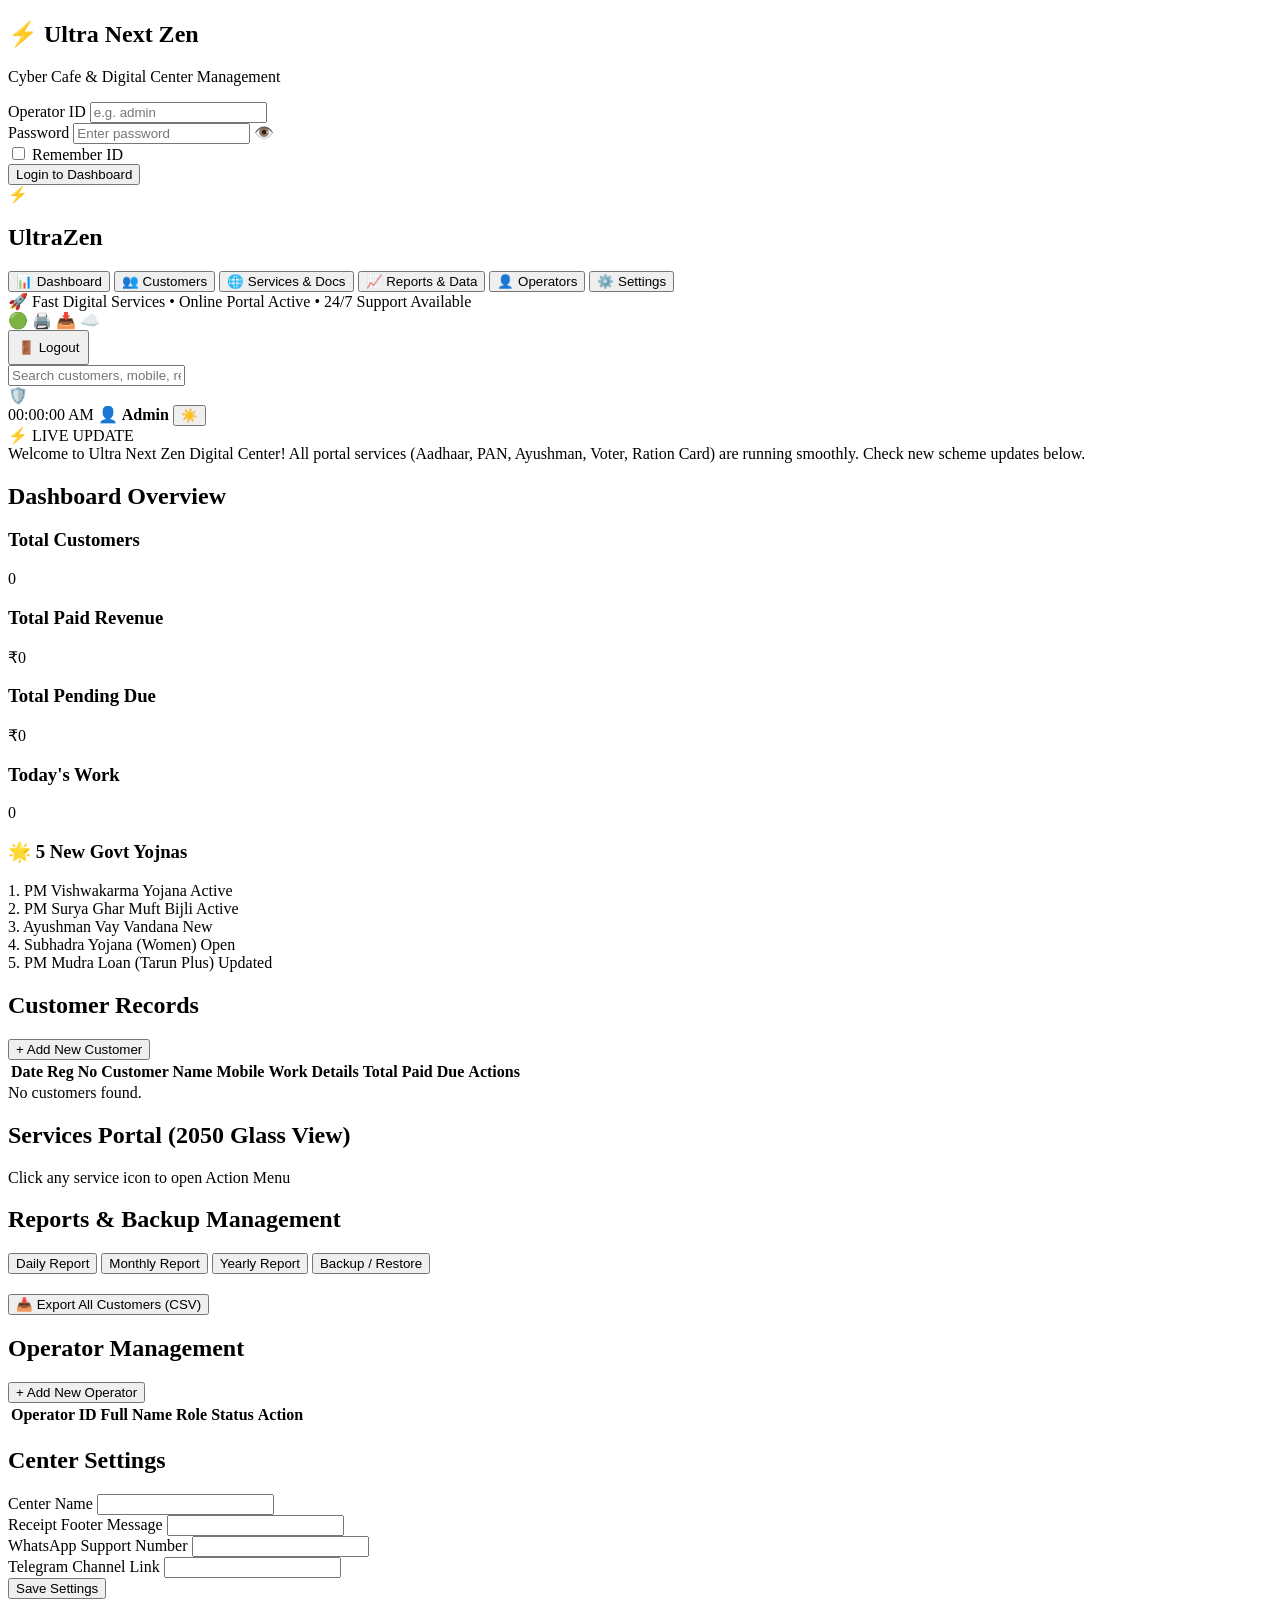
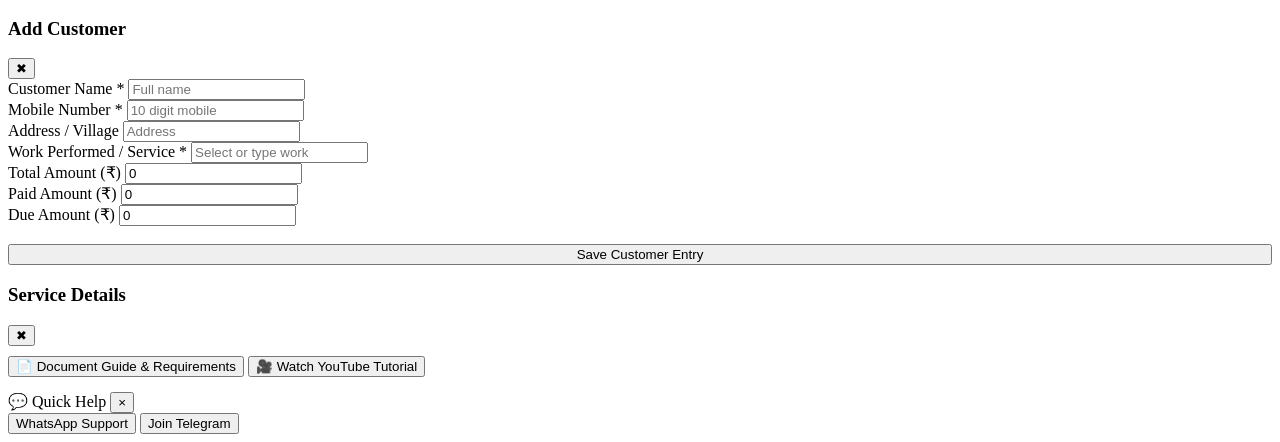
==== commit 12cdbd25: "Update print statement from 'Hello' to 'Goodbye'" ====
--- a/login.html
+++ b/login.html
@@ -3,876 +3,329 @@
 <head>
     <meta charset="UTF-8">
     <meta name="viewport" content="width=device-width, initial-scale=1.0">
-    <title>Tez Shiva Cyber Sewa | Premium Console v4.0</title>
-    <link rel="stylesheet" href="https://cdnjs.cloudflare.com/ajax/libs/font-awesome/6.4.0/css/all.min.css">
-    <style>
-        /* --- SUPREME NEON CYBER CODES --- */
-        :root {
-            --bg-matrix: #020610;
-            --bg-surface: rgba(6, 20, 42, 0.25);
-            --bg-dock: #040c1a;
-            --bg-modal: rgba(3, 12, 28, 0.98);
-            
-            --neon-cyan: #00f0ff;
-            --neon-gold: #ffaa00;
-            --neon-matrix: rgba(0, 240, 255, 0.05);
-            --neon-glow: 0 0 25px rgba(0, 240, 255, 0.35);
-            
-            --text-cyber: #e2f1ff;
-            --text-dim: #557094;
-            --border-glow: rgba(0, 240, 255, 0.12);
-            
-            --header-h: 165px; 
-            --dock-w: 85px;
-            --sidebar-w: 280px;
-        }
-
-        * { margin: 0; padding: 0; box-sizing: border-box; font-family: 'Segoe UI', system-ui, sans-serif; }
-        body { background-color: var(--bg-matrix); color: var(--text-cyber); overflow-x: hidden; -webkit-font-smoothing: antialiased; }
-
-        /* --- SECURE ENTRY ACCESS SYSTEM --- */
-        #login-view {
-            position: fixed; top: 0; left: 0; width: 100%; height: 100vh;
-            background: radial-gradient(circle at center, #091f3d 0%, #020610 100%);
-            display: flex; justify-content: center; align-items: center;
-            z-index: 9999; transition: opacity 0.3s ease;
-        }
-        .login-box {
-            background: rgba(6, 20, 42, 0.7); backdrop-filter: blur(25px); -webkit-backdrop-filter: blur(25px);
-            padding: 40px; border-radius: 16px; width: 100%; max-width: 400px;
-            border: 1px solid var(--border-glow); box-shadow: var(--neon-glow); text-align: center;
-        }
-        .login-box h2 { color: var(--neon-cyan); font-size: 1.5rem; margin-bottom: 25px; letter-spacing: 3px; font-weight: 900; text-shadow: var(--neon-glow); }
-        .input-group { margin-bottom: 20px; text-align: left; }
-        .input-group label { display: block; color: var(--text-dim); font-size: 0.75rem; text-transform: uppercase; margin-bottom: 8px; }
-        .input-group input {
-            width: 100%; padding: 14px; background: rgba(0,0,0,0.5);
-            border: 1px solid rgba(255,255,255,0.05); border-radius: 8px; color: #fff; outline: none;
-        }
-        .input-group input:focus { border-color: var(--neon-cyan); box-shadow: 0 0 12px rgba(0, 240, 255, 0.2); }
-        .btn-login {
-            width: 100%; padding: 14px; background: transparent; color: var(--neon-cyan);
-            border: 1px solid var(--neon-cyan); border-radius: 8px; font-weight: 700; cursor: pointer; transition: all 0.2s;
-        }
-        .btn-login:hover { background: var(--neon-cyan); color: #000; box-shadow: var(--neon-glow); }
-
-        /* --- MULTI-TIER HEAD INTERFACE --- */
-        header {
-            background-color: rgba(4, 12, 26, 0.95); backdrop-filter: blur(15px); -webkit-backdrop-filter: blur(15px);
-            position: fixed; top: 0; left: 0; width: 100%; height: var(--header-h);
-            z-index: 1000; border-bottom: 1px solid rgba(0, 240, 255, 0.15);
-            display: flex; flex-direction: column;
-        }
-        
-        .header-top-row {
-            display: flex; align-items: center; justify-content: space-between; padding: 0 2rem; height: 70px;
-            border-bottom: 1px solid rgba(255,255,255,0.03);
-        }
-        
-        .brand-container {
-            display: flex; align-items: center; min-width: 450px; height: 100%;
-        }
-        .brand { 
-            font-size: 1.8rem; 
-            font-weight: 900; 
-            color: var(--neon-cyan); 
-            letter-spacing: 2px; 
-            text-shadow: var(--neon-glow);
-            border-right: 3px solid var(--neon-cyan);
-            white-space: nowrap;
-            padding-right: 5px;
-            animation: blinkCursor 0.75s step-end infinite;
-        }
-        
-        @keyframes blinkCursor {
-            from, to { border-color: transparent }
-            50% { border-color: var(--neon-cyan); }
-        }
-        
-        .search-wrapper {
-            display: flex; align-items: center; background: rgba(0, 0, 0, 0.5);
-            border-radius: 8px; padding: 6px 16px; border: 1px solid rgba(20, 45, 85, 0.8);
-            width: 100%; max-width: 380px;
-        }
-        .search-wrapper i { color: var(--neon-cyan); margin-right: 12px; }
-        .search-wrapper input { background: transparent; border: none; color: #fff; width: 100%; outline: none; font-size: 0.9rem; }
-
-        /* DOCK-STYLE HORIZONTAL UTILITY NODES (HEADER) - SCROLL FIX ADDED */
-        .header-utility-menu {
-            display: flex; align-items: center; gap: 10px; padding: 10px 2rem 15px 2rem; height: 100px;
-            overflow-x: auto; 
-            background: rgba(2, 6, 16, 0.6);
-            width: 100%;
-            scrollbar-width: thin; 
-            scrollbar-color: var(--neon-cyan) rgba(0,0,0,0.3);
-        }
-        
-        .header-utility-menu::-webkit-scrollbar { 
-            height: 6px; 
-        }
-        .header-utility-menu::-webkit-scrollbar-track { 
-            background: rgba(0,0,0,0.3); 
-            border-radius: 10px;
-        }
-        .header-utility-menu::-webkit-scrollbar-thumb { 
-            background: var(--neon-cyan); 
-            border-radius: 10px; 
-        }
-        .header-utility-menu::-webkit-scrollbar-thumb:hover { 
-            background: var(--neon-gold); 
-        }
-        
-        .util-dock-node {
-            min-width: 85px; 
-            height: 75px; 
-            border-radius: 10px; 
-            background: rgba(0,0,0,0.3);
-            display: flex; flex-direction: column; align-items: center; justify-content: center;
-            color: var(--text-dim); text-decoration: none; cursor: pointer; transition: all 0.2s; 
-            border: 1px solid transparent; text-align: center; padding: 4px;
-            flex-shrink: 0; 
-        }
-        .util-dock-node i { font-size: 1.25rem; margin-bottom: 6px; color: var(--text-dim); transition: all 0.2s; }
-        .util-dock-node span { font-size: 0.68rem; font-weight: 700; line-height: 1.2; text-transform: uppercase; white-space: nowrap; }
-        
-        .util-dock-node:hover { 
-            color: var(--neon-cyan); background: var(--neon-matrix); 
-            border-color: rgba(0, 240, 255, 0.25); box-shadow: 0 0 10px rgba(0, 240, 255, 0.1);
-        }
-        .util-dock-node:hover i { color: var(--neon-cyan); }
-        .util-dock-node.status-alert:hover { border-color: rgba(255, 170, 0, 0.3); color: var(--neon-gold); }
-        .util-dock-node.status-alert:hover i { color: var(--neon-gold); }
-
-        /* LEFT PANEL: SCROLL ON CORE ENGINE */
-        .left-dock {
-            position: fixed; top: var(--header-h); left: 0;
-            width: var(--dock-w); height: calc(100vh - var(--header-h));
-            background: var(--bg-dock); border-right: 1px solid rgba(20, 45, 85, 0.3);
-            display: flex; flex-direction: column; align-items: center; padding: 20px 0; gap: 12px; z-index: 900;
-            overflow-y: auto; overflow-x: hidden; scrollbar-width: none;
-        }
-        .left-dock::-webkit-scrollbar { display: none; }
-
-        .dock-node {
-            width: 64px; height: 64px; border-radius: 10px; background: rgba(0,0,0,0.3);
-            display: flex; flex-direction: column; align-items: center; justify-content: center;
-            color: var(--text-dim); cursor: pointer; transition: all 0.2s; border: 1px solid transparent;
-            text-decoration: none; flex-shrink: 0;
-        }
-        .dock-node i { font-size: 1.3rem; margin-bottom: 4px; }
-        .dock-node span { font-size: 0.65rem; font-weight: 600; }
-        .dock-node:hover { color: var(--neon-cyan); background: var(--neon-matrix); border-color: rgba(0, 240, 255, 0.2); }
-
-        /* RIGHT PANEL: MEGA SUBMENU SCROLL ENGINE */
-        .right-sidebar {
-            position: fixed; top: var(--header-h); right: 0;
-            width: var(--sidebar-w); height: calc(100vh - var(--header-h));
-            background: var(--bg-dock); border-left: 1px solid rgba(20, 45, 85, 0.3);
-            padding: 1.5rem 0 6rem 0; 
-            z-index: 900; 
-            overflow-y: auto; overflow-x: hidden; scrollbar-width: thin; scrollbar-color: var(--border-glow) transparent;
-        }
-        .right-sidebar::-webkit-scrollbar { width: 5px; }
-        .right-sidebar::-webkit-scrollbar-thumb { background: var(--border-glow); border-radius: 10px; }
-        
-        .nav-tree { list-style: none; padding-bottom: 20px; }
-        .nav-item { padding: 0 1rem; margin-bottom: 8px; }
-        
-        .nav-trigger {
-            display: flex; justify-content: space-between; align-items: center;
-            padding: 12px 14px; border-radius: 8px; font-size: 0.85rem; font-weight: 700; 
-            color: var(--text-cyber); cursor: pointer; transition: all 0.2s; background: rgba(0,0,0,0.15);
-            border: 1px solid rgba(255,255,255,0.02); text-transform: uppercase; letter-spacing: 0.5px;
-        }
-        .nav-trigger i.menu-main-icon { margin-right: 10px; color: var(--neon-cyan); width: 16px; text-align: center; }
-        .nav-trigger i.fa-angle-down { transition: transform 0.3s ease; }
-        .nav-trigger.active i.fa-angle-down { transform: rotate(180deg); }
-        .nav-trigger:hover, .nav-trigger.active { background: var(--neon-matrix); color: var(--neon-cyan); border-color: rgba(0,240,255,0.15); }
-        
-        .sub-deck { max-height: 0; overflow: hidden; transition: max-height 0.4s cubic-bezier(0.4, 0, 0.2, 1); padding-left: 1.5rem; list-style: none; }
-        .sub-deck.active { max-height: 1000px; padding-top: 5px; padding-bottom: 5px; }
-        .sub-deck li a { 
-            display: flex; align-items: center; gap: 8px; padding: 8px 10px; font-size: 0.82rem; 
-            color: var(--text-dim); text-decoration: none; border-radius: 4px; transition: all 0.15s;
-        }
-        .sub-deck li a::before { content: '•'; color: rgba(0,240,255,0.3); font-size: 1rem; }
-        .sub-deck li a:hover { color: var(--neon-cyan); background: rgba(0, 240, 255, 0.03); padding-left: 14px; }
-
-        /* VIEWPORT MAIN AREA */
-        .viewport-wrapper {
-            margin-top: var(--header-h); margin-left: var(--dock-w); margin-right: var(--sidebar-w);
-            padding: 2.5rem; min-height: calc(100vh - var(--header-h));
-            display: flex; justify-content: center;
-        }
-        .center-flow { width: 100%; max-width: 1150px; display: flex; flex-direction: column; }
-        .engine-indicator { font-size: 1.2rem; font-weight: 800; color: #fff; margin-bottom: 2rem; display: flex; align-items: center; gap: 10px; }
-        .engine-indicator::before { content: ''; display: inline-block; width: 4px; height: 18px; background: var(--neon-cyan); box-shadow: var(--neon-glow); }
-
-        .services-fluid-grid { display: grid; grid-template-columns: repeat(auto-fill, minmax(250px, 1fr)); gap: 30px; }
-        
-        .cyber-premium-card {
-            background: transparent; 
-            border: 1px solid transparent; 
-            border-radius: 16px;
-            padding: 20px 15px; 
-            display: flex; 
-            flex-direction: column; 
-            align-items: center; 
-            text-align: center;
-            gap: 12px; 
-            transition: all 0.25s cubic-bezier(0.2, 0.8, 0.2, 1); 
-            cursor: pointer;
-            position: relative;
-        }
-        
-        .card-icon-sphere {
-            width: auto; 
-            height: auto; 
-            background: transparent !important; 
-            border: none !important; 
-            box-shadow: none !important;
-            font-size: 2.5rem; 
-            color: var(--neon-cyan); 
-            filter: drop-shadow(0 0 8px rgba(0, 240, 255, 0.4));
-            transition: all 0.25s ease;
-        }
-        
-        .cyber-premium-card h4 { 
-            color: #fff; 
-            font-size: 1.15rem; 
-            font-weight: 700; 
-            letter-spacing: 0.5px; 
-            transition: color 0.25s ease;
-        }
-        
-        .card-badge { 
-            font-size: 0.7rem; 
-            color: var(--text-dim); 
-            background: rgba(255,255,255,0.03); 
-            padding: 3px 12px; 
-            border-radius: 20px; 
-            border: 1px solid rgba(255,255,255,0.05);
-            transition: all 0.25s ease;
-        }
-
-        .cyber-premium-card:hover {
-            transform: translateY(-5px);
-            border-color: rgba(0, 240, 255, 0.15);
-            background: rgba(0, 240, 255, 0.02); 
-        }
-        .cyber-premium-card:hover .card-icon-sphere { 
-            color: #ffffff; 
-            filter: drop-shadow(0 0 15px var(--neon-cyan)); 
-            transform: scale(1.12);
-        }
-        .cyber-premium-card:hover h4 { 
-            color: var(--neon-cyan); 
-            text-shadow: 0 0 10px rgba(0, 240, 255, 0.5);
-        }
-        .cyber-premium-card:hover .card-badge {
-            color: var(--neon-cyan);
-            border-color: rgba(0, 240, 255, 0.2);
-            background: rgba(0, 240, 255, 0.05);
-        }
-
-        /* SMART WHATSAPP AUTOHIDE CORE */
-        .whatsapp-cyber-float {
-            position: fixed; bottom: 25px; right: 305px;
-            background: #25d366; color: white; text-decoration: none; padding: 12px 20px;
-            border-radius: 50px; display: flex; align-items: center; gap: 8px; font-weight: 700;
-            font-size: 0.88rem; box-shadow: 0 0 20px rgba(37, 211, 102, 0.4); z-index: 1005;
-            transition: opacity 0.4s ease, transform 0.3s ease, visibility 0.4s;
-            opacity: 0; visibility: hidden; text-transform: uppercase; letter-spacing: 0.5px;
-        }
-        .whatsapp-cyber-float:hover { transform: scale(1.06); box-shadow: 0 0 25px rgba(37, 211, 102, 0.7); opacity: 1 !important; }
-        .whatsapp-cyber-float svg { width: 20px; height: 20px; fill: white; }
-        .whatsapp-cyber-float.show { opacity: 1; visibility: visible; }
-
-        /* MODAL POPBOX */
-        .modal-overlay {
-            position: fixed; top: 0; left: 0; width: 100%; height: 100vh;
-            background: rgba(1, 4, 10, 0.88); backdrop-filter: blur(15px); -webkit-backdrop-filter: blur(15px);
-            z-index: 2000; display: flex; justify-content: center; align-items: center;
-            opacity: 0; pointer-events: none; transition: opacity 0.25s ease;
-        }
-        .modal-overlay.open { opacity: 1; pointer-events: auto; }
-        .modal-container {
-            background: var(--bg-modal); border: 1px solid rgba(0, 240, 255, 0.3);
-            width: 100%; max-width: 650px; border-radius: 20px; padding: 35px;
-            box-shadow: 0 20px 50px rgba(0, 240, 255, 0.25); transform: scale(0.9); transition: transform 0.25s ease;
-            position: relative;
-        }
-        .modal-overlay.open .modal-container { transform: scale(1); }
-        .modal-close-trigger { position: absolute; top: 20px; right: 22px; color: var(--text-dim); font-size: 1.3rem; cursor: pointer; }
-        .modal-close-trigger:hover { color: #ff4d4d; }
-        
-        .modal-header-block { display: flex; align-items: center; gap: 15px; margin-bottom: 25px; border-bottom: 1px solid rgba(20, 45, 85, 0.6); padding-bottom: 15px; }
-        .modal-header-block i { font-size: 1.6rem; color: var(--neon-cyan); }
-        .modal-header-block h3 { font-size: 1.3rem; font-weight: 800; color: #fff; }
-        
-        .modal-grid-actions { display: grid; grid-template-columns: repeat(2, 1fr); gap: 14px; }
-        .modal-action-btn {
-            background: rgba(6, 22, 46, 0.6); border: 1px solid rgba(20, 50, 90, 0.8);
-            border-radius: 12px; padding: 16px 12px; text-align: center; color: #fff;
-            text-decoration: none; display: flex; flex-direction: column; align-items: center; gap: 6px;
-            transition: all 0.2s ease; cursor: pointer;
-        }
-        .modal-action-btn i { font-size: 1.25rem; color: var(--neon-cyan); }
-        .modal-action-btn span { font-size: 0.88rem; font-weight: 700; }
-        .modal-action-btn small { font-size: 0.7rem; color: var(--text-dim); }
-        
-        .modal-action-btn.full-span-node { grid-column: span 2; background: linear-gradient(90deg, rgba(6,22,46,0.6) 0%, rgba(0,240,255,0.05) 50%, rgba(6,22,46,0.6) 100%); border-color: rgba(0, 240, 255, 0.25); }
-        .modal-action-btn:hover { background: var(--neon-matrix); border-color: var(--neon-cyan); box-shadow: 0 0 15px rgba(0, 240, 255, 0.15); transform: translateY(-2px); }
-        .modal-action-btn.full-span-node:hover { border-color: var(--neon-gold); }
-        .modal-action-btn.full-span-node:hover i, .modal-action-btn.full-span-node:hover span { color: var(--neon-gold); }
-
-        footer { margin-top: auto; padding: 40px 0 15px; text-align: center; color: var(--text-dim); font-size: 0.85rem; border-top: 1px solid rgba(20, 45, 85, 0.4); }
-        .owner-slug { color: #ff007f; font-weight: 900; text-shadow: 0 0 10px rgba(255, 0, 127, 0.4); letter-spacing: 1px; }
-
-        @media (max-width: 1120px) { .right-sidebar { display: none; } .viewport-wrapper { margin-right: 0; } .whatsapp-cyber-float { right: 25px; } }
-        @media (max-width: 768px) { .left-dock { display: none; } .viewport-wrapper { margin-left: 0; padding: 1.5rem; } header { height: 200px; --header-h: 200px; } .brand-container { min-width: auto; } .brand { font-size: 1.3rem; } }
-    </style>
+    <title>Ultra Next Zen Digital Center</title>
+    <link rel="stylesheet" href="style.css">
 </head>
 <body>
-
-    <div id="login-view">
-        <div class="login-box">
-            <h2>TEZ SHIVA TERMINAL</h2>
-            <form id="secureAuth">
-                <div class="input-group"><label>Terminal ID</label><input type="text" id="uid" placeholder="8077330917" required autocomplete="off"></div>
-                <div class="input-group"><label>Master Key</label><input type="password" id="ukey" placeholder="••••••••" required></div>
-                <button type="submit" class="btn-login">Boot Terminal</button>
+    <!-- Toast Container -->
+    <div id="toastContainer"></div>
+
+    <!-- Login Screen -->
+    <div id="loginScreen" class="auth-screen">
+        <div class="auth-card">
+            <h2>⚡ Ultra Next Zen</h2>
+            <p>Cyber Cafe & Digital Center Management</p>
+            <form id="loginForm">
+                <div class="input-group">
+                    <label>Operator ID</label>
+                    <input type="text" id="loginId" required placeholder="e.g. admin">
+                </div>
+                <div class="input-group password-group">
+                    <label>Password</label>
+                    <input type="password" id="loginPassword" required placeholder="Enter password">
+                    <span id="togglePassword" title="Show/Hide Password">👁️</span>
+                </div>
+                <div class="checkbox-group">
+                    <label><input type="checkbox" id="rememberMe"> Remember ID</label>
+                </div>
+                <button type="submit" class="btn-primary">Login to Dashboard</button>
             </form>
         </div>
     </div>
 
-    <div id="dashboard-view">
-        
-        <header>
-            <div class="header-top-row">
-                <div class="brand-container">
-                    <div class="brand" id="liveSiteHeading">TEZ SHIVA CYBER SEWA</div>
-                </div>
-                
-                <div class="search-wrapper">
-                    <i class="fa-solid fa-magnifying-glass"></i>
-                    <input type="text" id="instantSearch" placeholder="Filter through core 11 grid services..." oninput="streamFilter()">
-                </div>
-                <div class="header-controls">
-                    <div class="control-trigger" onclick="killTerminal()"><i class="fa-solid fa-power-off" style="color: #ff4d4d; cursor:pointer;"></i></div>
-                </div>
-            </div>
+    <!-- Main App Container -->
+    <div id="appContainer" class="app-container hidden">
+        <!-- Sidebar -->
+        <aside class="sidebar">
+            <div class="sidebar-brand">
+                <span class="brand-icon">⚡</span>
+                <h2>UltraZen</h2>
+            </div>
+            <nav class="sidebar-nav">
+                <button class="nav-item active" data-target="dashboard">📊 Dashboard</button>
+                <button class="nav-item" data-target="customers">👥 Customers</button>
+                <button class="nav-item" data-target="services">🌐 Services & Docs</button>
+                <button class="nav-item" data-target="dataMenu">📈 Reports & Data</button>
+                <button class="nav-item" id="navOperators" data-target="operators">👤 Operators</button>
+                <button class="nav-item" data-target="settings">⚙️ Settings</button>
+            </nav>
+            <div class="sidebar-footer">
+                <div class="footer-scroll-box">
+                    <div class="footer-scroll-text">🚀 Fast Digital Services • Online Portal Active • 24/7 Support Available</div>
+                </div>
+                <div class="footer-icons-row">
+                    <span class="f-icon" title="Server Status">🟢</span>
+                    <span class="f-icon" title="Printer Connected">🖨️</span>
+                    <span class="f-icon" title="Scanner Ready">📥</span>
+                    <span class="f-icon" title="Cloud Backup">☁️</span>
+                </div>
+                <button id="logoutBtn" class="btn-secondary text-danger" style="padding: 8px;">🚪 Logout</button>
+            </div>
+        </aside>
+
+        <!-- Main Content Area -->
+        <main class="main-content">
+            <!-- Top Bar -->
+            <header class="top-bar">
+                <div class="search-box">
+                    <input type="text" id="globalSearch" placeholder="Search customers, mobile, reg no...">
+                </div>
+                <div class="user-info">
+                    <div class="header-mini-icon" title="Center Status">🛡️</div>
+                    <span id="liveClock" class="clock">00:00:00 AM</span>
+                    <span class="user-badge">👤 <strong id="currentOperatorName">Admin</strong></span>
+                    <button id="themeToggle" class="theme-btn" title="Toggle Theme">☀️</button>
+                </div>
+            </header>
+
+            <!-- Marquee Tool Bar -->
+            <div class="marquee-container">
+                <span class="marquee-badge">⚡ LIVE UPDATE</span>
+                <div class="marquee-wrapper">
+                    <div class="marquee-text">
+                        Welcome to Ultra Next Zen Digital Center! All portal services (Aadhaar, PAN, Ayushman, Voter, Ration Card) are running smoothly. Check new scheme updates below.
+                    </div>
+                </div>
+            </div>
+
+            <!-- Sections -->
+            <div class="content-body">
+                <!-- Dashboard Section -->
+                <section id="dashboard" class="view-section active">
+                    <h2>Dashboard Overview</h2>
+                    <div class="dashboard-grid-layout">
+                        <div>
+                            <div class="stats-grid">
+                                <div class="stat-card">
+                                    <h3>Total Customers</h3>
+                                    <div id="statTotalCust" class="stat-value text-cyan">0</div>
+                                </div>
+                                <div class="stat-card">
+                                    <h3>Total Paid Revenue</h3>
+                                    <div id="statTotalPaid" class="stat-value text-green">₹0</div>
+                                </div>
+                                <div class="stat-card">
+                                    <h3>Total Pending Due</h3>
+                                    <div id="statTotalDue" class="stat-value text-pink">₹0</div>
+                                </div>
+                                <div class="stat-card">
+                                    <h3>Today's Work</h3>
+                                    <div id="statTodayWork" class="stat-value text-yellow">0</div>
+                                </div>
+                            </div>
+                        </div>
+
+                        <div class="yojna-card">
+                            <h3>🌟 5 New Govt Yojnas</h3>
+                            <div class="yojna-list">
+                                <div class="yojna-item">
+                                    <span>1. PM Vishwakarma Yojana</span>
+                                    <span class="yojna-badge">Active</span>
+                                </div>
+                                <div class="yojna-item">
+                                    <span>2. PM Surya Ghar Muft Bijli</span>
+                                    <span class="yojna-badge">Active</span>
+                                </div>
+                                <div class="yojna-item">
+                                    <span>3. Ayushman Vay Vandana</span>
+                                    <span class="yojna-badge">New</span>
+                                </div>
+                                <div class="yojna-item">
+                                    <span>4. Subhadra Yojana (Women)</span>
+                                    <span class="yojna-badge">Open</span>
+                                </div>
+                                <div class="yojna-item">
+                                    <span>5. PM Mudra Loan (Tarun Plus)</span>
+                                    <span class="yojna-badge">Updated</span>
+                                </div>
+                            </div>
+                        </div>
+                    </div>
+                </section>
+
+                <!-- Customers Section -->
+                <section id="customers" class="view-section hidden">
+                    <div class="section-header">
+                        <h2>Customer Records</h2>
+                        <button id="addCustomerBtn" class="btn-primary">+ Add New Customer</button>
+                    </div>
+                    <div class="table-container">
+                        <table class="data-table">
+                            <thead>
+                                <tr>
+                                    <th>Date</th>
+                                    <th>Reg No</th>
+                                    <th>Customer Name</th>
+                                    <th>Mobile</th>
+                                    <th>Work Details</th>
+                                    <th>Total</th>
+                                    <th>Paid</th>
+                                    <th>Due</th>
+                                    <th>Actions</th>
+                                </tr>
+                            </thead>
+                            <tbody id="customerTableBody"></tbody>
+                        </table>
+                        <div id="emptyCustomers" class="empty-state hidden">No customers found.</div>
+                    </div>
+                </section>
+
+                <!-- Services Section -->
+                <section id="services" class="view-section hidden">
+                    <div class="section-header">
+                        <h2>Services Portal (2050 Glass View)</h2>
+                        <span class="text-muted">Click any service icon to open Action Menu</span>
+                    </div>
+                    <div id="servicesGrid" class="services-grid"></div>
+                </section>
+
+                <!-- Reports Section -->
+                <section id="dataMenu" class="view-section hidden">
+                    <h2>Reports & Backup Management</h2>
+                    <div class="tabs-header">
+                        <button class="tab-btn active" data-tab="daily">Daily Report</button>
+                        <button class="tab-btn" data-tab="monthly">Monthly Report</button>
+                        <button class="tab-btn" data-tab="yearly">Yearly Report</button>
+                        <button class="tab-btn" data-tab="backup">Backup / Restore</button>
+                    </div>
+                    <div id="reportContent" class="report-content-card"></div>
+                    <div style="margin-top: 20px;">
+                        <button id="exportCsvBtn" class="btn-secondary">📥 Export All Customers (CSV)</button>
+                    </div>
+                </section>
+
+                <!-- Operators Section -->
+                <section id="operators" class="view-section hidden">
+                    <div class="section-header">
+                        <h2>Operator Management</h2>
+                        <button id="addOpBtn" class="btn-primary">+ Add New Operator</button>
+                    </div>
+                    <div class="table-container">
+                        <table class="data-table">
+                            <thead>
+                                <tr>
+                                    <th>Operator ID</th>
+                                    <th>Full Name</th>
+                                    <th>Role</th>
+                                    <th>Status</th>
+                                    <th>Action</th>
+                                </tr>
+                            </thead>
+                            <tbody id="operatorTableBody"></tbody>
+                        </table>
+                    </div>
+                </section>
+
+                <!-- Settings Section -->
+                <section id="settings" class="view-section hidden">
+                    <h2>Center Settings</h2>
+                    <div class="settings-card">
+                        <div class="input-group">
+                            <label>Center Name</label>
+                            <input type="text" id="setCenterName">
+                        </div>
+                        <div class="input-group">
+                            <label>Receipt Footer Message</label>
+                            <input type="text" id="setReceiptFooter">
+                        </div>
+                        <div class="input-group">
+                            <label>WhatsApp Support Number</label>
+                            <input type="text" id="setWhatsapp">
+                        </div>
+                        <div class="input-group">
+                            <label>Telegram Channel Link</label>
+                            <input type="text" id="setChannel">
+                        </div>
+                        <button id="saveSettingsBtn" class="btn-primary">Save Settings</button>
+                    </div>
+                </section>
+            </div>
+        </main>
+    </div>
+
+    <!-- Modals & Support Widget -->
+    <div id="customerModal" class="modal hidden">
+        <div class="modal-content">
+            <div class="modal-header">
+                <h3 id="customerModalTitle">Add Customer</h3>
+                <button class="close-btn" onclick="closeModal('customerModal')">✖</button>
+            </div>
+            <form id="customerForm">
+                <input type="hidden" id="custId">
+                <div class="form-row">
+                    <div class="input-group">
+                        <label>Customer Name *</label>
+                        <input type="text" id="custName" required placeholder="Full name">
+                    </div>
+                    <div class="input-group">
+                        <label>Mobile Number *</label>
+                        <input type="tel" id="custMobile" required placeholder="10 digit mobile">
+                    </div>
+                </div>
+                <div class="input-group">
+                    <label>Address / Village</label>
+                    <input type="text" id="custAddress" placeholder="Address">
+                </div>
+                <div class="input-group">
+                    <label>Work Performed / Service *</label>
+                    <input type="text" id="custWork" list="serviceList" required placeholder="Select or type work">
+                    <datalist id="serviceList"></datalist>
+                </div>
+                <div class="form-row">
+                    <div class="input-group">
+                        <label>Total Amount (₹)</label>
+                        <input type="number" id="custTotal" value="0" min="0">
+                    </div>
+                    <div class="input-group">
+                        <label>Paid Amount (₹)</label>
+                        <input type="number" id="custPaid" value="0" min="0">
+                    </div>
+                    <div class="input-group">
+                        <label>Due Amount (₹)</label>
+                        <input type="number" id="custDue" value="0" readonly>
+                    </div>
+                </div>
+                <button type="submit" class="btn-primary" style="width: 100%; margin-top: 18px;">Save Customer Entry</button>
+            </form>
+        </div>
+    </div>
+
+    <!-- Service Viewer Modal -->
+    <div id="serviceViewerModal" class="modal hidden">
+        <div class="modal-content large-modal">
+            <div class="modal-header">
+                <div class="service-title-wrap">
+                    <span id="svIcon" class="s-icon"></span>
+                    <h3 id="svName">Service Details</h3>
+                </div>
+                <button class="close-btn" onclick="closeModal('serviceViewerModal')">✖</button>
+            </div>
+            <p id="svDesc" class="text-muted" style="margin: 10px 0;"></p>
             
-            <div class="header-utility-menu">
-                <a href="https://upbhulekh.gov.in/" target="_blank" class="util-dock-node"><i class="fa-solid fa-map-location-dot"></i><span>Khatuni</span></a>
-                <a href="https://ekhasra.up.gov.in/" target="_blank" class="util-dock-node"><i class="fa-solid fa-file-invoice"></i><span>Khasra</span></a>
-                <a href="https://upbhunaksha.gov.in/" target="_blank" class="util-dock-node"><i class="fa-solid fa-map"></i><span>Naksha</span></a>
-                <a href="https://nfsa.up.gov.in/Food/TrackingRationCard/NFSARCSearch.aspx" target="_blank" class="util-dock-node"><i class="fa-solid fa-receipt"></i><span>Ration Raseed</span></a>
-                <a href="https://cscsafar.in/" target="_blank" class="util-dock-node"><i class="fa-solid fa-ticket"></i><span>Ticket Booking</span></a>
-                <a href="https://webservices.bajajallianz.com/CSC/login.jsp" target="_blank" class="util-dock-node"><i class="fa-solid fa-shield-halved"></i><span>Insurance</span></a>
-                <a href="https://myaadhaarbeta.uidai.gov.in/CheckAadhaarStatus/en" target="_blank" class="util-dock-node status-alert"><i class="fa-solid fa-fingerprint"></i><span>Aadhaar Status</span></a>
-                <a href="https://tin.tin.proteantech.in/pantan/StatusTrack.html" target="_blank" class="util-dock-node status-alert"><i class="fa-solid fa-address-card"></i><span>PAN Status</span></a>
-                <a href="https://ecinet.eci.gov.in/" target="_blank" class="util-dock-node status-alert"><i class="fa-solid fa-check-to-slot"></i><span>Voter Status</span></a>
-                <a href="https://upbhulekh.gov.in/" target="_blank" class="util-dock-node"><i class="fa-solid fa-map-location-dot"></i><span>Khatuni</span></a>
-                <a href="https://pmkisan.gov.in/FarmerStatus.aspx" target="_blank" class="util-dock-node status-alert"><i class="fa-solid fa-tractor"></i><span>PM Kisan Stat</span></a>
-                <a href="https://sspy-up.gov.in/oap/public_new/UserLogin.aspx" target="_blank" class="util-dock-node status-alert"><i class="fa-solid fa-hand-holding-heart"></i><span>Pension Stat</span></a>
-                <a href="https://upbocw.in/Dynamic/PublicUser/LabourEstbDetail.aspx" target="_blank" class="util-dock-node status-alert"><i class="fa-solid fa-helmet-safety"></i><span>Labour Status</span></a>              
-                <a href="https://passportsindia.gov.in/AppOnlineProject/statusTracker/trackStatusInpNew" target="_blank" class="util-dock-node status-alert"><i class="fa-solid fa-passport"></i><span>Passport Stat</span></a>
-                <a href="https://scholarship.up.gov.in/" target="_blank" class="util-dock-node status-alert"><i class="fa-solid fa-graduation-cap"></i><span>Scholarship Stat</span></a>
-                <a href="https://eshram.gov.in/" target="_blank" class="util-dock-node status-alert"><i class="fa-solid fa-id-badge"></i><span>E-Shram Stat</span></a>
-                <a href="https://passbook.epfindia.gov.in/MemberPassBook/Login" target="_blank" class="util-dock-node status-alert"><i class="fa-solid fa-piggy-bank"></i><span>EPF Status</span></a>
-                <a href="https://ewallet.uppcl.org/login" target="_blank" class="util-dock-node status-alert"><i class="fa-solid fa-bolt"></i><span>Bill Status</span></a>
-            </div>
-        </header>
-
-        <aside class="left-dock" id="nodeDock"></aside>
-
-        <aside class="right-sidebar">
-            <ul class="nav-tree">
-                <li class="nav-item">
-                    <div class="nav-trigger" onclick="toggleSub(this)">
-                        <div><i class="fa-solid fa-gavel menu-main-icon"></i>UP Govt Schemes</div><i class="fa-solid fa-angle-down"></i>
-                    </div>
-                    <ul class="sub-deck">
-                        <li><a href="#" target="_blank">Shadi Anudan Yojana</a></li>
-                        <li><a href="https://bor.up.nic.in/" target="_blank">(राजस्व विभाग) Revenue Desk </a></li>
-                        <li><a href="https://bor.up.nic.in/krishakaccidentscheme" target="_blank"> मुख्यमंत्री कृषक दुर्घटना कल्याण योजना ₹5 लाख  </a></li>
-                        <li><a href="https://miuponline.in/" target="_blank">यूपी निःशुल्क बोरिंग योजना</a></li>
-                        <li><a href="https://upagriculture.com/" target="_blank">कृषि यंत्र सब्सिडी आवेदन (Farm Machinery Subsidy)</a></li>
-                        <li><a href="https://mnre.gov.in/" target="_blank">सोलर पंप योजना (PM-KUSUM Scheme)</a></li>
-                    </ul>
-                </li>
-                <li class="nav-item">
-                    <div class="nav-trigger" onclick="toggleSub(this)">
-                        <div><i class="fa-solid fa-building-columns menu-main-icon"></i>Banking Points</div><i class="fa-solid fa-angle-down"></i>
-                    </div>
-                    <ul class="sub-deck">
-                        <li><a href="https://cscaxiskbs.in/" target="_blank">Axis Bank Portal</a></li>
-                        <li><a href="https://agent2.paycsc.in/" target="_blank">AEPS Cash Withdrawal</a></li>
-                        <li><a href="https://csc.finduit.in/" target="_blank">All Bank Statement</a></li>
-                        <li><a href="https://cscloanbazar.in/" target="_blank">Loan Bazzar</a></li>
-                        <li><a href="https://www.npci.org.in/" target="_blank">DBT/NPCI Link</a></li>
-                        <li><a href="https://pfms.nic.in/" target="_blank">सरकारी पैसा चेक करें (PFMS)</a></li>
-                    </ul>
-                </li>
-                <li class="nav-item">
-                    <div class="nav-trigger" onclick="toggleSub(this)">
-                        <div><i class="fa-solid fa-scroll menu-main-icon"></i>Revenue Desk</div><i class="fa-solid fa-angle-down"></i>
-                    </div>
-                    <ul class="sub-deck">
-                        <li><a href="https://edistrict.up.gov.in/" target="_blank">Income / Caste / Domicile Certificate</a></li>
-                        <li><a href="https://bor.up.nic.in/" target="_blank">Revenue Desk (राजस्व विभाग)</a></li>
-                        <li><a href="https://upfr.agristack.gov.in/#" target="_blank">किसान रजिस्ट्री (Farmer Registry)</a></li>
-                        <li><a href="https://agridarshan.up.gov.in/" target="_blank">किसान पंजीकरण (Kisan Panjiyan / PM-Kisan)</a></li>
-                    </ul>
-                </li>
-                <li class="nav-item">
-                    <div class="nav-trigger" onclick="toggleSub(this)">
-                        <div><i class="fa-solid fa-graduation-cap menu-main-icon"></i>Education Hub</div><i class="fa-solid fa-angle-down"></i>
-                    </div>
-                    <ul class="sub-deck">
-                        <li><a href="#" target="_blank">UPMSP Board Console</a></li>
-                        <li><a href="#" target="_blank">Sarkari Result Feed</a></li>
-                        <li><a href="#" target="_blank">CCC Exam Apply</a></li>
-                    </ul>
-                </li>
-                <li class="nav-item">
-                    <div class="nav-trigger" onclick="toggleSub(this)">
-                        <div><i class="fa-solid fa-shield-cat menu-main-icon"></i>Police Verification</div><i class="fa-solid fa-angle-down"></i>
-                    </div>
-                    <ul class="sub-deck">
-                        <li><a href="#" target="_blank">Character Certificate</a></li>
-                        <li><a href="#" target="_blank">UP Cop Lost Report</a></li>
-                        <li><a href="#" target="_blank">E-Challan Payment Node</a></li>
-                    </ul>
-                </li>
-            </ul>
-        </aside>
-
-        <div class="viewport-wrapper">
-            <div class="center-flow">
-                <div class="engine-indicator">Hyperlink Action Nodes</div>
-                
-                <div class="services-fluid-grid" id="gridStream">
-                    <div class="cyber-premium-card" data-tag="aadhaar uidai card update uid download" onclick="openServiceBox('aadhaar', 'fa-fingerprint')">
-                        <div class="card-icon-sphere"><i class="fa-solid fa-fingerprint"></i></div>
-                        <h4>Aadhaar Hub</h4><div class="card-badge">UIDAI Service</div>
-                    </div>
-                    <div class="cyber-premium-card" data-tag="pan card apply protean nsdl status nsdl" onclick="openServiceBox('pan', 'fa-address-card')">
-                        <div class="card-icon-sphere"><i class="fa-solid fa-address-card"></i></div>
-                        <h4>PAN Card Desk</h4><div class="card-badge">Protean / NSDL</div>
-                    </div>
-                    <div class="cyber-premium-card" data-tag="dl driving license sarathi parivahan rto" onclick="openServiceBox('dl', 'fa-id-card-clip')">
-                        <div class="card-icon-sphere"><i class="fa-solid fa-id-card-clip"></i></div>
-                        <h4>Driving License (DL)</h4><div class="card-badge">Sarathi Parivahan</div>
-                    </div>
-                    <div class="cyber-premium-card" data-tag="ayushman bharat health card pmjay bis" onclick="openServiceBox('ayushman', 'fa-heart-pulse')">
-                        <div class="card-icon-sphere"><i class="fa-solid fa-heart-pulse"></i></div>
-                        <h4>Ayushman Health</h4><div class="card-badge">PM-JAY Console</div>
-                    </div>
-                    <div class="cyber-premium-card" data-tag="voter id card nvsp election commission epic" onclick="openServiceBox('voter', 'fa-check-to-slot')">
-                        <div class="card-icon-sphere"><i class="fa-solid fa-check-to-slot"></i></div>
-                        <h4>Voter ID (NVSP)</h4><div class="card-badge">ECI Node</div>
-                    </div>
-                    <div class="cyber-premium-card" data-tag="ration card rasan fcs up supply quota" onclick="openServiceBox('ration', 'fa-bowl-rice')">
-                        <div class="card-icon-sphere"><i class="fa-solid fa-bowl-rice"></i></div>
-                         <h4>Ration Card Node</h4><div class="card-badge">FCS Department</div>
-                    </div>
-                   
-                    <div class="cyber-premium-card" data-tag="pm kisan samman nidhi farmer sammannidhi" onclick="openServiceBox('pmkisan', 'fa-wheat-awn')">
-                        <div class="card-icon-sphere"><i class="fa-solid fa-wheat-awn"></i></div>
-                        <h4>PM Kisan Samman</h4><div class="card-badge">Agriculture Desk</div>
-                    </div>
-                    <div class="cyber-premium-card" data-tag="kisan panjikaran farmer registration agriculture agridarshan beej booking yantra booking pm kisan" onclick="openServiceBox('kisanpanjikaran', 'fa-tractor')">
-                        <div class="card-icon-sphere"><i class="fa-solid fa-tractor"></i></div>
-                        <h4>Kisan Panjikaran</h4><div class="card-badge">Farmer Registration</div>
-                    </div>
-                    <div class="cyber-premium-card" data-tag="pension old age widow disabled vridha viklang" onclick="openServiceBox('pension', 'fa-users-rays')">
-                        <div class="card-icon-sphere"><i class="fa-solid fa-users-rays"></i></div>
-                        <h4>Pension Systems</h4><div class="card-badge">SSP Department</div>
-                    </div>
-                    <div class="cyber-premium-card" data-tag="labour card shramik bocw majdur" onclick="openServiceBox('labour', 'fa-helmet-safety')">
-                        <div class="card-icon-sphere"><i class="fa-solid fa-helmet-safety"></i></div>
-                        <h4>Labour Card Desk</h4><div class="card-badge">UP BOCW Node</div>
-                    </div>
-                    <!-- Udyog Vibhag (Department of Industries) Card Component -->
-                    <div class="cyber-premium-card" data-tag="udyog vibhag msme mysy cm yuva vishwakarma loan scheme" onclick="openServiceBox('udyog', 'fa-industry')">
-                        <div class="card-icon-sphere"><i class="fa-solid fa-industry"></i></div>
-                        <h4>Industries & MSME Desk</h4>
-                        <div class="card-badge">UP Udyog Vibhag</div>
-                    </div>
-
-                    <!-- Ticket Booking Desk Card Component -->
-                    <div class="cyber-premium-card" data-tag="ticket booking irctc train flight bus upsrtc yatra" onclick="openServiceBox('tickets', 'fa-ticket')">
-                        <div class="card-icon-sphere"><i class="fa-solid fa-ticket"></i></div>
-                        <h4>Travel & Ticket Desk</h4>
-                        <div class="card-badge">IRCTC & Travel Node</div>
-                    </div>
-
-                    <div class="cyber-premium-card" data-tag="e-shram eshram card national database unorganized" onclick="openServiceBox('eshram', 'fa-sheet-plastic')">
-                        <div class="card-icon-sphere"><i class="fa-solid fa-sheet-plastic"></i></div>
-                        <h4>E-Shram Card Hub</h4><div class="card-badge">NDUW Ministry</div>
-                    </div>
-                    <div class="cyber-premium-card" data-tag="varasat virasat e-dharti inam revenue land transfer" onclick="openServiceBox('varasat', 'fa-gavel')">
-                        <div class="card-icon-sphere"><i class="fa-solid fa-gavel"></i></div>
-                        <h4>Varasat Engine</h4><div class="card-badge">Revenue Court</div>
-                    </div>
-                </div>
-
-                <footer>Terminal Secure Operator: <span class="owner-slug">OWNER: SUSHIL KUMAR</span> | Charkhari & Patha Grid Systems</footer>
-            </div>
-        </div>
-    </div>
-
-    <a href="https://wa.me/918077330917?text=Namaskar%20Sushil%20Bhaiya,%20mujhe%20digital%20services%20ke%20liye%20help%20chahiye." 
-       class="whatsapp-cyber-float" target="_blank" id="whatsappBtn">
-        <svg viewBox="0 0 32 32">
-            <path d="M16 2a14 14 0 0 0-12.1 21L2 29l6.3-1.6A14 14 0 1 0 16 2zm7.5 20.2c-.3.9-1.7 1.7-2.4 1.8-.7.1-1.5.2-4.6-1-3.2-1.3-5.3-4.6-5.5-4.8-.2-.2-1.5-2-1.5-3.9 0-1.9 1-2.8 1.4-3.2.3-.3.8-.5 1.2-.5h.4c.3 0 .6 0 .9.7.3.8 1.1 2.6 1.2 2.8.1.2.1.4 0 .6-.1.3-.3.5-.5.7-.2.2-.4.4-.2.8.3.4 1.1 1.9 2.4 3.1 1.6 1.4 3-1.9 3.4-1.7.4.2 2.4 1.1 2.8 1.3.4.2.7.3.8.5.1.3.1 1.7-.3 2.6z"/>
-        </svg>
-        <span>WhatsApp Help</span>
-    </a>
-
-    <div class="modal-overlay" id="actionModal" onclick="closeServiceBox(event)">
-        <div class="modal-container">
-            <div class="modal-close-trigger" onclick="forceCloseBox()"><i class="fa-solid fa-xmark"></i></div>
-            <div class="modal-header-block">
-                <i id="modalIcon" class="fa-solid fa-circle-dot"></i>
-                <h3 id="modalTitle">Console Panel</h3>
-            </div>
-            <div class="modal-grid-actions" id="modalButtonsArea"></div>
-        </div>
-    </div>
-
-    <script>
-        // MASTER DYNAMIC DATA OBJECT: Isme aap jab chahe options badha ya ghata sakte hain.
-        const servicesData = {
-            aadhaar: {
-                title: "Aadhaar System (UIDAI)",
-                options: [
-                
-                    { name: "Aadhaar Update", sub: "Online Demographics Update", link: "https://myaadhaar.uidai.gov.in/", icon: "fa-wrench", fullSpan: true },
-                    { name: "Aadhaar Update Status Check", sub: "Enrolment / Update Status", link: "https://myaadhaar.uidai.gov.in/CheckAadhaarStatus/en", icon: "fa-magnifying-glass-chart" },
-                    { name: "Document Update (POI/POA)", sub: "Update Identity & Address Proof", link: "https://myaadhaar.uidai.gov.in/du/en_IN", icon: "fa-file-circle-check" },
-                    { name: "Verify Mobile Number / Email", sub: "Check Registered Contact Details", link: "https://myaadhaar.uidai.gov.in/check-aadhaar-validity/en", icon: "fa-mobile-screen-button" },
-                    { name: "Biometric Lock / Unlock", sub: "Secure Aadhaar Biometrics", link: "https://myaadhaar.uidai.gov.in/lock-unlock-aadhaar/en", icon: "fa-fingerprint" },
-                    { name: "Complaint Register / Check Status", sub: "UIDAI Grievance Services", link: "https://myaadhaar.uidai.gov.in/grievance-feedback/en", icon: "fa-circle-exclamation" },
-                    { name: "Aadhaar Download (e-Aadhaar)", sub: "Get E-Aadhaar PDF", link: "https://myaadhaar.uidai.gov.in/genricDownloadAadhaar/en", icon: "fa-print" },
-                    { name: "Retrieve Lost UID/EID", sub: "Retrieve EID / UID Desk", link: "https://myaadhaar.uidai.gov.in/retrieve-eid-uid/en", icon: "fa-address-book", fullSpan: true },
-                ]
-            },
-
-            pan: {
-                title: "Protean PAN System (NSDL)",
-                options: [
-                    
-                    { name: "NSDL PAN CSC", sub: "Form 49A Registration", link: "https://egovcsc.csccloud.in/nsdl/", icon: "fa-plus-circle" },
-                    { name: "UTI PAN CSC", sub: "New PAN & Correction Services", link: "https://www.myutiitsl.com/", icon: "fa-address-card" },
-                    { name: "Download Pan Card", sub: "Get E-Pan Card PDF", link: "#", icon: "fa-print" },
-                    { name: "Reprint Pan Card", sub: "PReprint Pan PDF", link: "https://onlineservices.proteantech.in/paam/ReprintEPan.html", icon: "fa-print" },
-                    { name: "Track PAN Status", sub: "Check Acknowledgment No.", link: "https://tin.tin.proteantech.in/pantan/StatusTrack.html", icon: "fa-magnifying-glass-chart"},
-                    { name: "Find Lost Pan Card No.", sub: "Retrieve Pan Desk", link: "https://eportal.incometax.gov.in/iec/foservices/#/pre-login/instant-e-pan", icon: "fa-address-book"},
-                    { name: "Income Tax eFiling", sub: "Official ITR & PAN Services Portal", link: "https://www.incometax.gov.in/", icon: "fa-file-invoice-dollar", fullSpan: true },
-                    { name: "NSDL Official Website", sub: "Protean PAN Card Services Portal", link: "https://tinpan.proteantech.in/", icon: "fa-id-card"},
-                    { name: "UTI PAN Services", sub: "UTIITSL PAN Card Official Portal", link: "https://www.pan.utiitsl.com/", icon: "fa-address-card" },
-                ]
-            },
-            dl: {
-                title: "Driving License (Sarathi Parivahan)",
-                options: [
-                    { name: "New License Apply", sub: "Learner & Permanent Form", link: "https://www.csctransport.in/", icon: "fa-plus-circle" },
-                    { name: "DL Correction", sub: "Address / Details Change", link: "https://sarathi.parivahan.gov.in/", icon: "fa-wrench" },
-                    { name: "Book My HSRP", sub: "HSRP Plate Booking & Tracking", link: "https://www.bookmyhsrp.com/", icon: "fa-car-rear"},
-                    { name: "DL Mobile Number Correction", sub: "Track Application Journey", link: "https://sarathi.parivahan.gov.in/sarathiservice/mobNumUpdpub.do", icon: "fa-mobile-screen" },
-                    { name: "Rc Mobile Correction", sub: "Download Certificate PDF", link: "https://vahan.parivahan.gov.in/mobileupdate/", icon: "fa-mobile-screen-button" },
-                    { name: "e-Challan Payment", sub: "Check & Pay Traffic Challan", link: "https://echallan.parivahan.gov.in/index/accused-challan", icon: "fa-receipt" },
-                    { name: "Know Your Vehicle Details", sub: "Search Vehicle Registration Details", link: "https://vahan.parivahan.gov.in/nrservices/faces/user/citizen/citizenlogin.xhtml", icon: "fa-car" },
-                    { name: "Know Your Licence Details", sub: "Search Driving Licence Information", link: "https://parivahan.gov.in/rcdlstatus/?pur_cd=101", icon: "fa-id-card" },
-                    { name: "Parivahan Vehicle Services", sub: "RC, Tax, Permit & Vehicle Services", link: "https://parivahan.gov.in/en/content/vehicle-related-services", icon: "fa-car-side", fullSpan: true },
-                ]
-            },
-            ayushman: {
-                title: "Ayushman Bharat PM-JAY",
-                options: [
-                    { name: "Ayushman Card", sub: "Apply & Download PM-JAY Card", link: "https://beneficiary.nha.gov.in/", icon: "fa-heart-pulse" },
-                    { name: "ABHA Card", sub: "Create Ayushman Health Account", link: "https://abha.abdm.gov.in/", icon: "fa-id-card-clip" },
-                    { name: "Complaint Service", sub: "Register & Track Health Complaints", link: "https://grievance.abdm.gov.in/", icon: "fa-circle-exclamation" },
-                    { name: "National Health Authority", sub: "Official NHA Health Portal", link: "https://nha.gov.in/", icon: "fa-building-shield" },
-                ]
-            },
-
-            udyog: {
-                title: "Udyog Vibhag & MSME Services",
-                options: [
-                    { name: "CM Yuva Udyami Yojana", sub: "Mukhyamantri Yuva Loan Scheme", link: "https://msme.up.gov.in/", icon: "fa-user-gear" },
-                    { name: "Vishwakarma Shram Samman", sub: "Free Toolkit & Skill Training Scheme", link: "https://msme.up.gov.in/login/registration_login", icon: "fa-screwdriver-wrench" },
-                    { name: "Track Application Status", sub: "Check UP MSME / CM-YUVA Status", link: "https://msme.up.gov.in/login/registration_login", icon: "fa-chart-line", fullSpan: true },
-                    { name: "Udyam Registration", sub: "New MSME Business Registration", link: "https://www.udyamregistration.gov.in/", icon: "fa-file-invoice" },
-                    { name: "Udyam Correction/Cancel Reg", sub: "Update Existing Registration Details", link: "https://www.udyamregistration.gov.in/Udyam_Login.aspx", icon: "fa-file-pen" },
-                    { name: "Know Your Udyam Number", sub: "Find Forgotten Registration Number", link: "hhttps://www.udyamregistration.gov.in/ForgotRegNo.aspx", icon: "fa-magnifying-glass" },
-                    { name: "Print Udyam Certificate", sub: "Download Official MSME Certificate", link: "https://www.udyamregistration.gov.in/Udyam_Login.aspx", icon: "fa-print" },                    
-                ]
-            },
-
-            tickets: {
-                title: "Travel & Ticket Booking Services",
-                options: [                                       
-                    { name: "Train Schedule & Route", sub: "Check Train Time-Table & Stoppages", link: "https://www.indianrail.gov.in/enquiry/SCHEDULE/TrainSchedule.html?locale=en", icon: "fa-calendar-days", fullSpan: true },
-                    { name: "IRCTC Train Booking(CSC)", sub: "Book Train Tickets via IRCTC Portal", link: "https://cscsafar.in/", icon: "fa-train" }, 
-                    { name: "Check PNR Status", sub: "Track Live Train PNR & Waitlist Status", link: "https://www.indianrail.gov.in/enquiry/PNR/PnrEnquiry.html", icon: "fa-list-check" },
-                    { name: "Train Fare Enquiry", sub: "Check Ticket Price & Class Quotas", link: "https://www.indianrail.gov.in/enquiry/FARE/FareEnquiry.html?locale=en", icon: "fa-money-bill-wave" },
-                    { name: "Track Train Live Status", sub: "Spot Your Train & Running Schedule", link: "https://enquiry.indianrail.gov.in/", icon: "fa-location-dot" },
-                    { name: "Cancel & Refund Status", sub: "Manage Bookings & Check Cancel Refunds", link: "https://www.operations.irctc.co.in/AgentInterface/loginHome.jsf", icon: "fa-money-bill-transfer", fullSpan: true },
-                    { name: "UPSRTC Bus Booking", sub: "Book UP State Road Transport Buses", link: "https://connect.csc.gov.in/account/authorize?response_type=code&client_id=95000000000000000000000000000000000000000000000000000000000000000009b75a3-67f6-4f73-949f-31b074a1fe53&redirect_uri=https://air.cscsafar.in&state=82516", icon: "fa-bus" },
-                    { name: "Flight Ticket Booking", sub: "Compare & Book Domestic/International Flights", link: "https://connect.csc.gov.in/account/authorize?response_type=code&client_id=959b75a3-67f6-4f73-949f-31b074a1fe53&redirect_uri=https://air.cscsafar.in&state=82516", icon: "fa-plane" },                    
-                    
-                ]
-            },
-
-            voter: {
-                title: "Voter ID System (NVSP Portal)",
-                options: [
-                    { name: "Voter Portal Signup", sub: "Create New Voter Service Account", link: "https://voters.eci.gov.in/signup", icon: "fa-user-check", fullSpan: true },
-                    { name: "Voter ID New & Correction", sub: "Fresh Registration Apply", link: "https://voters.eci.gov.in/", icon: "fa-plus-circle" },
-                    { name: "Download Electoral Roll", sub: "Download PDF Voter List", link: "https://voters.eci.gov.in/download-eroll", icon: "fa-download" },
-                    { name: "Search Your Name in Last SIR", sub: "Find Name in Latest Electoral Roll", link: "https://voters.eci.gov.in/", icon: "fa-magnifying-glass" },
-                    { name: "Search Your Name in E-Roll", sub: "Check Name in Electoral Roll", link: "https://electoralsearch.eci.gov.in/", icon: "fa-list-check" },
-                ]
-            },
-            ration: {
-                title: "Ration Card System (FCS UP)",
-                options: [
-                    { name: "New & Correction Ration Card", sub: "Apply New / Update Ration Details", link: "https://edistrict.up.gov.in/edistrict/login/login.aspx?Xpr$lgnp=y9RBuCEML0mmuocMr032+/nkHNxBD6qT", icon: "fa-clipboard-list", fullSpan: true },
-                    { name: "UP Food & Civil Supplies", sub: "Ration Khadya Evam Rasad Vibhag Portal", link: "https://fcs.up.gov.in/", icon: "fa-wheat-awn-circle-exclamation" },
-                    { name: "Kisan Kharid Registration", sub: "Kharid Hetu Farmer Registration", link: "https://eproc.up.gov.in/paddy2324/Uparjan/FarmerRegLogin.aspx", icon: "fa-wheat-awn-circle-exclamation" },
-                    { name: "Ration Card Complaint", sub: "Rashan Card Sambandhi Shikayat", link: "https://cms.up.gov.in/jsk/User/Default.aspx", icon: "fa-file-circle-exclamation", fullSpan: true },
-                ]
-            },
-            pmkisan: {
-                title: "PM Kisan Samman Nidhi",
-                options: [
-                    { name: "PM Kisan New Registration", sub: "Apply New Farmer Registration", link: "https://pmkisan.gov.in/RegistrationFormupdated.aspx", icon: "fa-user-plus" },
-                    { name: "PM Kisan Correction", sub: "Edit Farmer Registration Details", link: "https://pmkisan.gov.in/SearchSelfRegisterfarmerDetailsnewUpdated.aspx", icon: "fa-file-pen" },
-                    { name: "PM Kisan Status", sub: "Check Beneficiary Application Status", link: "https://pmkisan.gov.in/FarmerStatus.aspx", icon: "fa-magnifying-glass-chart", fullSpan: true },
-                    { name: "PM Kisan eKYC", sub: "Complete Aadhaar eKYC Verification", link: "https://exlink.pmkisan.gov.in/", icon: "fa-fingerprint" },                    
-                    { name: "Update Missing Details", sub: "Complete Incomplete Farmer Data", link: "https://pmkisan.gov.in/SearchBeneficiaryInformationUpdate.aspx", icon: "fa-circle-info" },
-                    { name: "Know Your Registration Number", sub: "Find PM Kisan Registration ID", link: "https://pmkisan.gov.in/KnowYour_Registration.aspx", icon: "fa-id-card" },
-                    { name: "PM Kisan Mobile Update", sub: "Change Registered Mobile Number", link: "https://pmkisan.gov.in/MobileUpdation_Pub.aspx", icon: "fa-mobile-screen-button" },
-                    { name: "Check Farmer Status", sub: "Beneficiary Installment Status", link: "https://pmkisan.gov.in/BeneficiaryStatus_New.aspx", icon: "fa-magnifying-glass-chart", fullSpan: true },
-                ]
-            
-            },
-
-            kisanpanjikaran: {
-                title: "Kisan Agriculture Services",
-                options: [
-                    { name: "Kisan Panjikaran", sub: "Farmer Registration Portal", link: "https://upfr.agristack.gov.in/", icon: "fa-user-plus" },
-                    { name: "Agridarshan Login", sub: "Agriculture Department Dashboard", link: "https://agriculture.up.gov.in/", icon: "fa-seedling" },
-                    { name: "Aadhaar Satyapan", sub: "Farmer Aadhaar Verification", link: "https://upfr.agristack.gov.in/farmer-registry-up/#/home", icon: "fa-id-card" },
-                    { name: "Know Your Reg Number", sub: "Find Farmer Registration Number", link: "https://upfr.agristack.gov.in/farmer-registry-up/#/home", icon: "fa-magnifying-glass" },
-                    { name: "Know Your Reg Agridarshan", sub: "Search Agriculture Registration Details", link: "https://agriculture.up.gov.in/", icon: "fa-address-card" },
-                    { name: "Beej Booking", sub: "Seed Booking & Distribution", link: "https://agriculture.up.gov.in/", icon: "fa-wheat-awn" },
-                    { name: "Yantra Booking", sub: "Agriculture Machine Booking", link: "https://agriculture.up.gov.in/", icon: "fa-tractor" },
-                ]
-            
-            },
-
-            pension: {
-                title: "Social Pension Portal (SSPY)",
-                options: [
-                    { name: "Vridha Pension Apply", sub: "Old Age Scheme Request", link: "https://sspy-up.gov.in/HindiPages/oldage_h.aspx", icon: "fa-plus-circle" },
-                    { name: "Nirashrit Mahila Apply", sub: "Widow Pension Submission", link: "https://sspy-up.gov.in/HindiPages/widow_h.aspx", icon: "fa-plus-circle" },
-                    { name: "Divyang Pension Apply", sub: "Disabled Welfare Request", link: "https://sspy-up.gov.in/HindiPages/handicap_h.aspx", icon: "fa-plus-circle" },                    
-                    { name: "Mobile Number Update", sub: "Update Registered Mobile", link: "https://sspy-up.gov.in/oap/public_new/UserLogin.aspx"},
-                    { name: "Know Your Mobile Number", sub: "Check Registered Mobile Details", link: "https://sspy-up.gov.in/oap/public_new/UserForgetMobile.aspx", icon: "fa-sim-card"},
-                    { name: "eKYC Service", sub: "Complete Aadhaar eKYC Verification", link: "https://sspy-up.gov.in/oap/public_new/UserLogin.aspx", icon: "fa-fingerprint",},
-                    { name: "Check Pension Status", sub: "Track Application Approval", link: "https://sspy-up.gov.in/oap/public_new/UserLogin.aspx", icon: "fa-magnifying-glass-chart", fullSpan: true },
-                ]
-            },
-            labour: {
-                title: "Labour Card (BOCW Portal)",
-                options: [
-                    { name: "Labour Card Apply", sub: "UPBOCW Shramik Registration", link: "https://upbocw.in/", icon: "fa-id-card" },
-                    { name: "CSC Labour Card", sub: "Shramik Card via CSC Center", link: "https://www.uplmis.in/", icon: "fa-building-user" },                
-                    { name: "Labour Card Status", sub: "Check Registration Status", link: "https://www.upbocw.in/Dynamic/PublicUser/LabourEstbDetail.aspx", icon: "fa-magnifying-glass"},
-                    { name: "Shramik Certificate", sub: "Download Labour Certificate", link: "https://www.upbocw.in/Dynamic/PublicUser/GetLabourCertificate.aspx?Tab=1", icon: "fa-certificate"},
-                    { name: "Labour Card Renewal", sub: "Renew Existing Shramik Card", link: "https://uplmis.in/Guest/LabourEstbDetail.aspx", icon: "fa-rotate-right" },                   
-                    { name: "Renewal Status", sub: "Check Renewal Application", link: "https://uplmis.in/Guest/LabourEstbDetail.aspx", icon: "fa-clock-rotate-left" },                   
-                    { name: "Yojna Aawedan", sub: "Apply Labour Welfare Schemes", link: "https://uplmis.in/Guest/frm_CreateLogin.aspx", icon: "fa-file-signature" },
-                    { name: "Yojna Aawedan Status", sub: "Track Scheme Application", link: "https://www.upbocw.in/Dynamic/PublicUser/SearchLabourProfile.aspx?Tab=4", icon: "fa-chart-line" },
-                    { name: "Find Labour Card", sub: "Search Registered Shramik", link: "https://www.upbocw.in/Dynamic/PublicUser/KnowYourReg.aspx", icon: "fa-search", fullSpan: true },
-                ]
-            },
-            eshram: {
-                title: "National E-Shram Portal",
-                options: [
-                    { name: "Register New Card", sub: "Self NDUW Registration", link: "https://register.eshram.gov.in/#/user/self", icon: "fa-plus-circle" },
-                    { name: "Update Profile", sub: "Data Update / Correction", link: "https://register.eshram.gov.in/#/user/self", icon: "fa-wrench" },
-                    { name: "Download UAN Card", sub: "Print E-Shram PDF Document", link: "https://register.eshram.gov.in/#/user/self", icon: "fa-print", fullSpan: true }
-                ]
-            },
-            varasat: {
-                title: "Varasat Court Engine",
-                options: [
-                    { name: "Apply Varasat Online", sub: "Uttaradhikar (उत्तराधिकार) Form", link: "https://vaad.up.nic.in/", icon: "fa-plus-circle" },
-                    { name: "Track Case Status", sub: "Revenue Court Status Check", link: "https://vaad.up.nic.in/", icon: "fa-magnifying-glass-chart", fullSpan: true }
-                ]
-            }
-        };
-
-        const modal = document.getElementById('actionModal');
-        const mTitle = document.getElementById('modalTitle');
-        const mIcon = document.getElementById('modalIcon');
-        const buttonsArea = document.getElementById('modalButtonsArea');
-
-        // Dynamic Engine Handler
-        function openServiceBox(serviceKey, icon) {
-            const data = servicesData[serviceKey];
-            if(!data) return;
-
-            mTitle.innerText = data.title;
-            mIcon.className = `fa-solid ${icon}`;
-            
-            // Core logic to render customized unique option elements
-            buttonsArea.innerHTML = "";
-            data.options.forEach(opt => {
-                const buttonClass = opt.fullSpan ? "modal-action-btn full-span-node" : "modal-action-btn";
-                const btnHTML = `
-                    <a href="${opt.link}" target="_blank" class="${buttonClass}">
-                        <i class="fa-solid ${opt.icon || 'fa-circle-dot'}"></i>
-                        <span>${opt.name}</span>
-                        <small>${opt.sub}</small>
-                    </a>
-                `;
-                buttonsArea.innerHTML += btnHTML;
-            });
-
-            modal.classList.add('open');
-        }
-
-        function forceCloseBox() { modal.classList.remove('open'); }
-        function closeServiceBox(e) { if(e.target === modal) modal.classList.remove('open'); }
-
-        const authForm = document.getElementById('secureAuth');
-        const lView = document.getElementById('login-view');
-        const dView = document.getElementById('dashboard-view');
-
-        authForm.addEventListener('submit', function(e) {
-            e.preventDefault();
-            if (document.getElementById('uid').value === "8077330917" && document.getElementById('ukey').value === "Ram##807733") {
-                lView.style.opacity = '0';
-                setTimeout(() => { lView.style.display = 'none'; dView.style.display = 'block'; requestAnimationFrame(() => { dView.style.opacity = '1'; }); }, 300);
-            } else { alert("Security Link Broken."); }
-        });
-        function killTerminal() { dView.style.opacity = '0'; setTimeout(() => { dView.style.display = 'none'; lView.style.display = 'flex'; authForm.reset(); }, 300); }
-
-        function streamFilter() {
-            const query = document.getElementById('instantSearch').value.toLowerCase();
-            const units = document.querySelectorAll('.cyber-premium-card');
-            for (let i = 0; i < units.length; i++) {
-                if (units[i].getAttribute('data-tag').indexOf(query) > -1) { units[i].style.display = "flex"; } else { units[i].style.display = "none"; }
-            }
-        }
-
-        // ACTIVATED LEFT ICONS DATA OBJECTS WITH CORE SYSTEM PORTAL LINKS
-        const structuralNodes = [
-            { name: "PAN", url: "https://www.onlineservices.nsdl.com/paam/endUserRegisterContact.html" },
-            { name: "Aadhaar", url: "https://myaadhaar.uidai.gov.in/" },
-            { name: "DL", url: "https://sarathi.parivahan.gov.in/" },
-            { name: "Ration", url: "https://nfsa.up.gov.in/Food/TrackingRationCard/NFSARCSearch.aspx" },
-            { name: "Welfare", url: "https://sspy-up.gov.in/" }
-        ];
-        
-        const nodeContainer = document.getElementById('nodeDock');
-        const typeIcon = { "pan": "fa-id-card", "aadhaar": "fa-fingerprint", "dl": "fa-id-card-clip", "ration": "fa-wheat-awn", "welfare": "fa-wallet" };
-        
-        structuralNodes.forEach(node => {
-            const block = document.createElement('a');
-            block.className = 'dock-node';
-            block.href = node.url;
-            block.target = '_blank';
-            block.innerHTML = `<i class="fa-solid ${typeIcon[node.name.toLowerCase()] || "fa-bolt"}"></i><span>${node.name}</span>`;
-            nodeContainer.appendChild(block);
-        });
-
-        function toggleSub(trigger) {
-            document.querySelectorAll('.nav-trigger').forEach(t => {
-                if(t !== trigger) {
-                    t.classList.remove('active');
-                    if(t.nextElementSibling) t.nextElementSibling.classList.remove('active');
-                }
-            });
-
-            const sub = trigger.nextElementSibling;
-            const isActive = sub.classList.contains('active');
-            if (isActive) {
-                sub.classList.remove('active');
-                trigger.classList.remove('active');
-            } else {
-                sub.classList.add('active');
-                trigger.classList.add('active');
-            }
-        }
-
-        /* --- TYPEWRITER CONFIGURATION ENGINE --- */
-        const liveHeading = document.getElementById("liveSiteHeading");
-        const centerBrands = [
-            "TEZ SHIVA CYBER SEWA",
-            "SHRI RAM AADHAAR E-SEVA KENDRA",
-            "SHRI VISHNU CSC CENTER",
-            "TEZ SHIVA SAMADHAN PORTAL"
-        ];
-        
-        let currentStringIdx = 0;
-        let currentCharIdx = 0;
-        let isDeleting = false;
-        let typingSpeed = 70;
-
-        function typeEngine() {
-            const currentFullText = centerBrands[currentStringIdx];
-            
-            if (isDeleting) {
-                liveHeading.innerText = currentFullText.substring(0, currentCharIdx - 1);
-                currentCharIdx--;
-                typingSpeed = 30;
-            } else {
-                liveHeading.innerText = currentFullText.substring(0, currentCharIdx + 1);
-                currentCharIdx++;
-                typingSpeed = 70;
-            }
-
-            if (!isDeleting && currentCharIdx === currentFullText.length) {
-                typingSpeed = 2200;
-                isDeleting = true;
-            } else if (isDeleting && currentCharIdx === 0) {
-                isDeleting = false;
-                currentStringIdx = (currentStringIdx + 1) % centerBrands.length;
-                typingSpeed = 400;
-            }
-
-            setTimeout(typeEngine, typingSpeed);
-        }
-        
-        document.addEventListener("DOMContentLoaded", () => {
-            setTimeout(typeEngine, 800);
-        });
-
-        const waNode = document.getElementById("whatsappBtn");
-        let idleTracker;
-        window.addEventListener("scroll", () => {
-            if (window.scrollY > 60) {
-                waNode.classList.add("show");
-                waNode.style.opacity = "1";
-            } else {
-                waNode.classList.remove("show");
-            }
-            clearTimeout(idleTracker);
-            idleTracker = setTimeout(() => {
-                if (window.scrollY > 60) {
-                    waNode.style.opacity = "0.2"; 
-                }
-            }, 2500);
-        });
-        waNode.addEventListener("mouseenter", () => { waNode.style.opacity = "1"; clearTimeout(idleTracker); });
-    </script>
+            <div class="viewer-actions">
+                <button id="svDocBtn" class="service-action-btn">
+                    <span>📄</span> Document Guide & Requirements
+                </button>
+                <button id="svVidBtn" class="service-action-btn">
+                    <span>🎥</span> Watch YouTube Tutorial
+                </button>
+            </div>
+
+            <div id="svMediaContainer" class="media-container hidden" style="margin-top: 15px;"></div>
+        </div>
+    </div>
+
+    <div id="supportWidget" class="support-widget">
+        <div class="support-header">
+            <span>💬 Quick Help</span>
+            <button id="closeSupport">×</button>
+        </div>
+        <div class="support-body">
+            <button id="btnWhatsapp" class="btn-wa">WhatsApp Support</button>
+            <button id="btnChannel" class="btn-tg">Join Telegram</button>
+        </div>
+    </div>
+
+    <script src="app.js"></script>
 </body>
 </html>
